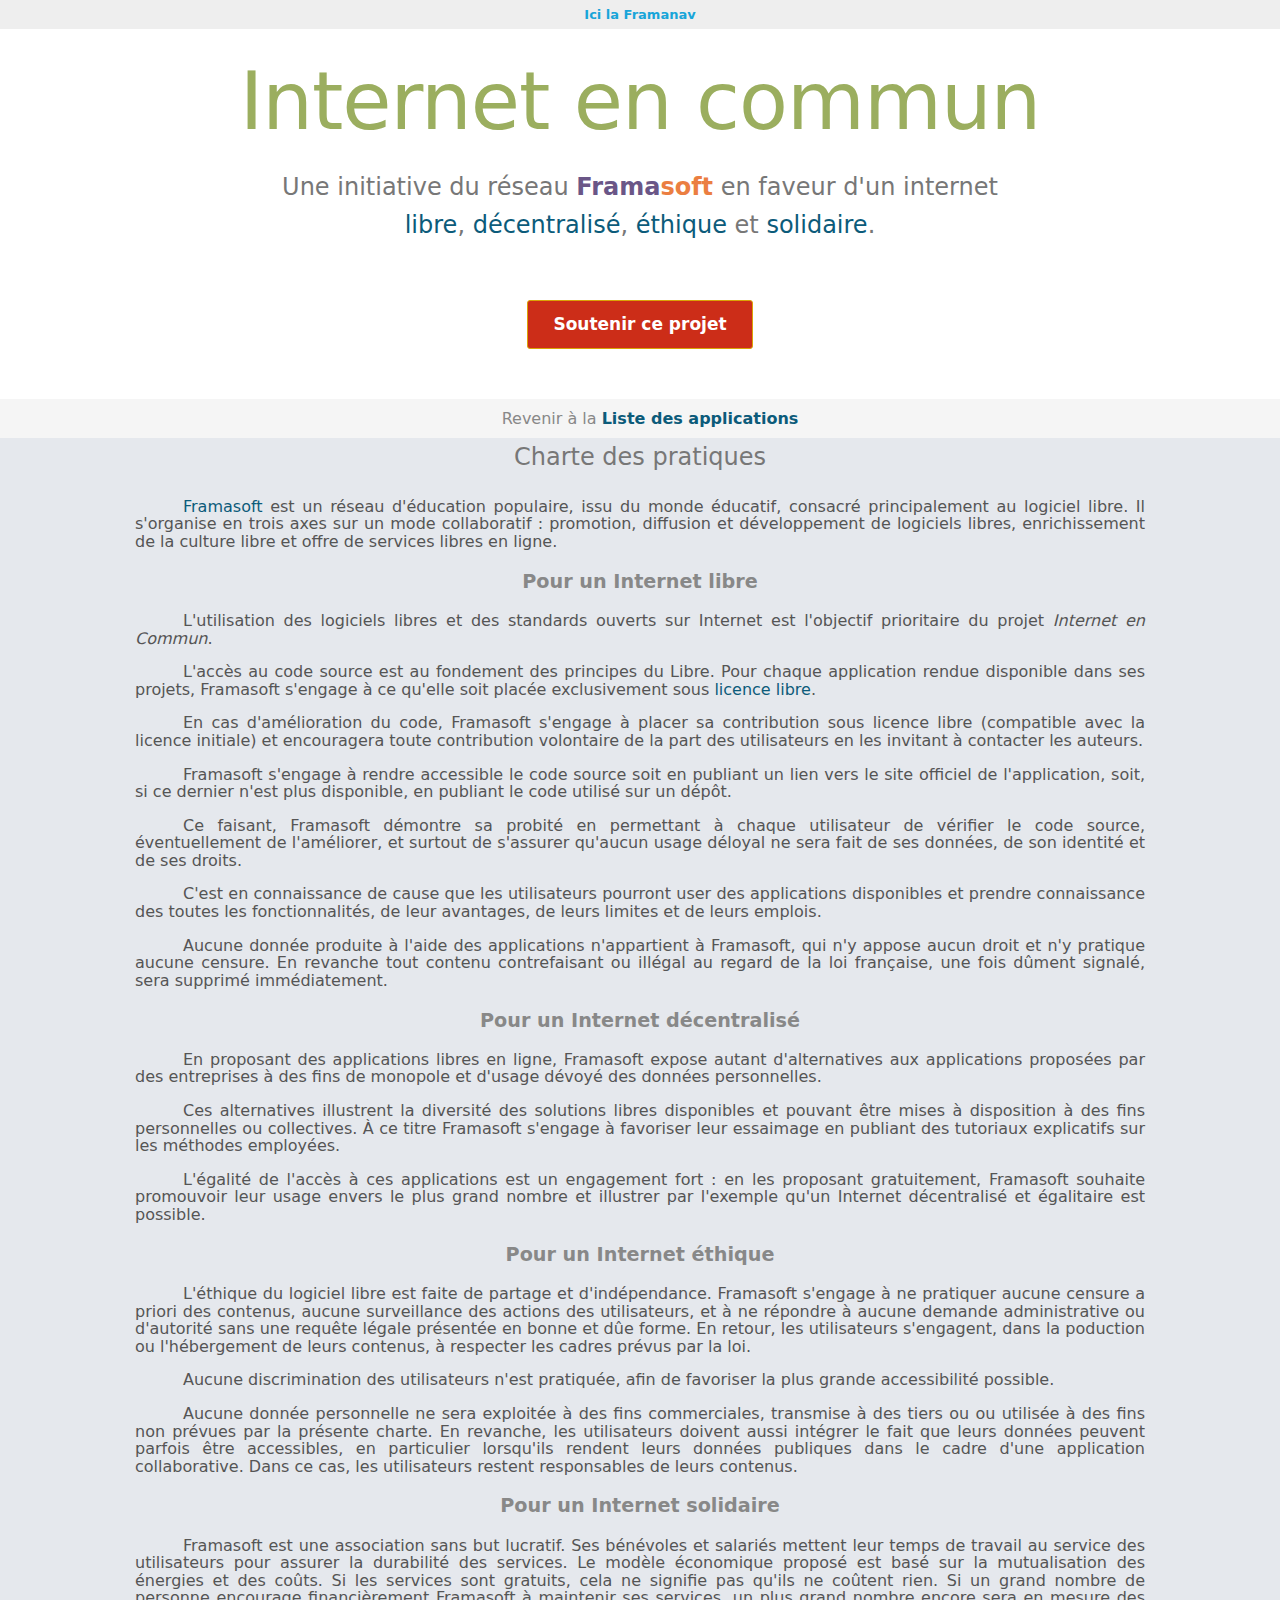
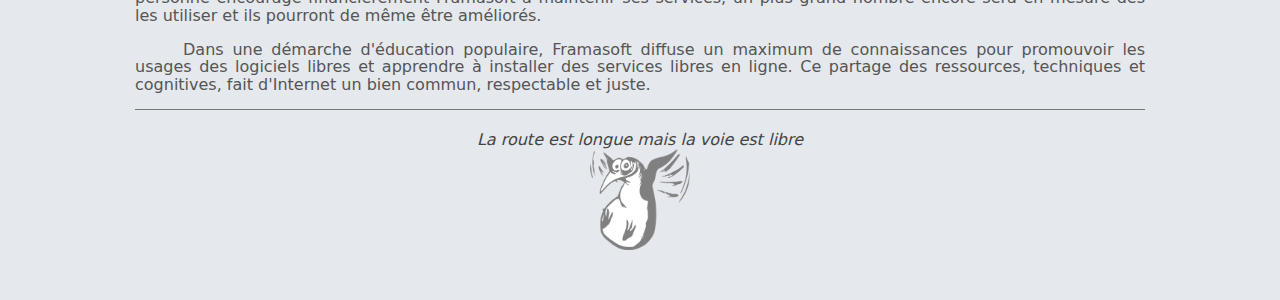
==== charte.html @ 18146e37 "etat initial" ====
<html><head>
	<meta charset="utf-8">
	<title>Internet en commun</title>
	<meta name="title" content="Internet en commun">
	<meta name="description" content="description description description">
	<meta name="author" content="Framasoft">

	<link href="css/style.css" rel="stylesheet" type="text/css">
<script type="text/javascript" src="https://code.jquery.com/jquery-1.9.1.js"></script>
  <script type="text/javascript" src="js/lajava.js"></script>
  <style>

	</style>
	<script>
	  $(document).ready( function() {
	    $(document).ready( function() {
  	    $(".tips").tip_cards();
  	  });
	  });
		
	</script>

</head>
<body>

  <div class="wrapper">
	  <div class="main">
	    <div class="header">
        <h1>Internet en commun</h1>
        <h2>Une initiative du réseau 
			<span class="violet">Frama</span><span class="orange">soft</span>
			en faveur d'un internet <br />
			<a href="#" class="tooltip">libre<span><strong>Pour un Internet libre</strong><br> Les usages d'Internet se déclinent de nombreuses manières. L'histoire d'Internet elle-même est une histoire de logiciels libres, tant du point de vue des standards que des protocoles employés. Pour qu'Internet reste fidèle à ces principes, nous devons y trouver des applications libres, c'est à dire dont le code source est ouvert, accessible et sous licences libres.</span></a>,
			
			<a href="#" class="tooltip">décentralisé<span><strong>Internet décentralisé</strong><br> L'intelligence d'Internet doit se situer à la périphérie du réseau dans une dynamique de partage de pair à pair. Pour assurer l'égalité de tous, les monopoles doivent non seulement être évités, mais empêchés de s'accaparer les données personnelles ou publiques. En expliquant, par des tutoriels, comment multiplier les solutions libres permettant un Internet plus équitable, nous facilitons l'essaimage du code et diversifions les usages.</span></a>,
			
			<a href="#" class="tooltip">éthique<span><strong>Internet éthique</strong><br>Nous plébiscitons un Internet fait de partage et d'indépendance. L'exploitation, la surveillance, la censure et l'appropriation des données sont des valeurs que nous refusons au profit de la transparence (la probité), de l'exposition claire des conditions d'utilisation des services, et du refus des discriminations.</span></a> et
			<a href="#" class="tooltip">solidaire<span><strong>Internet solidaire</strong><br>À travers les services que nous déployons, nous promouvons un modèle économique fondé sur la mutualisation des coûts, le partage des ressources, et l'accessibilité au plus grand nombre. Pour cette raisons les abus seront évités car nous avons tous conscience de la communauté des biens. Ce modèle possède aussi un caractère éducatif car nous pensons qu'en documentant le déployement des services, un grand nombre d'utilisateurs seront en mesure de partager à leur tour ces ressources.</span></a>.
        </h2>

             <div class="btns">
				<a class="btn" href="http://soutenir.framasoft.org">Soutenir ce projet</a>
			 </div>

        
          
  	    <p class="credit">Revenir à la <a href="plm.html" class="tooltip">Liste des applications<span>Liste des applications déployées ou en phase de déploiement.  	    </span></a></p>
  	  </div>
  	  
      <div class="page-container-charte">
        <h2>Charte des pratiques</h2>

        <p><a href="http://framasoft.org">Framasoft</a> est un réseau d'éducation populaire, issu du monde éducatif, consacré principalement au logiciel libre. Il s'organise en trois axes sur un mode collaboratif : promotion, diffusion et développement de logiciels libres, enrichissement de la culture libre et offre de services libres en ligne.</p>

<h3>Pour un Internet libre</h3>
<p>L'utilisation des logiciels libres et des standards ouverts sur Internet est l'objectif prioritaire du projet <em>Internet en Commun</em>.</p>
<p>L'accès au code source est au fondement des principes du Libre. Pour chaque application rendue disponible dans ses projets, Framasoft s'engage à ce qu'elle soit placée exclusivement sous <a href="https://www.gnu.org/philosophy/free-sw.fr.html">licence libre</a>.</p>
<p>En cas d'amélioration du code, Framasoft s'engage à placer sa contribution sous licence libre (compatible avec la licence initiale) et encouragera toute contribution volontaire de la part des utilisateurs en les invitant à contacter les auteurs.</p>
<p>Framasoft s'engage à rendre accessible le code source soit en publiant un lien vers le site officiel de l'application, soit, si ce dernier n'est plus disponible, en publiant le code utilisé sur un dépôt.</p>
<p>Ce faisant, Framasoft démontre sa probité en permettant à chaque utilisateur de vérifier le code source, éventuellement de l'améliorer, et surtout de s'assurer qu'aucun usage déloyal ne sera fait de ses données, de son identité et de ses droits.</p>
<p>C'est en connaissance de cause que les utilisateurs pourront user des applications disponibles et prendre connaissance des toutes les fonctionnalités, de leur avantages, de leurs limites et de leurs emplois.</p>
<p>Aucune donnée produite à l'aide des applications n'appartient à Framasoft, qui n'y appose aucun droit et n'y pratique aucune censure. En revanche tout contenu contrefaisant ou illégal au regard de la loi française, une fois dûment signalé, sera supprimé immédiatement.</p>

<h3>Pour un Internet décentralisé</h3>
<p>En proposant des applications libres en ligne, Framasoft expose autant d'alternatives aux applications proposées par des entreprises à des fins de monopole et d'usage  dévoyé des données personnelles.</p>
<p>Ces alternatives illustrent la diversité des solutions libres disponibles et pouvant être mises à disposition à des fins personnelles ou collectives. À ce titre Framasoft s'engage à favoriser leur essaimage en publiant des tutoriaux explicatifs sur les méthodes employées.</p>
<p>L'égalité de l'accès à ces applications est un engagement fort : en les proposant gratuitement, Framasoft souhaite promouvoir leur usage envers le plus grand nombre et illustrer par l'exemple qu'un Internet décentralisé et égalitaire est possible.</p>

<h3>Pour un Internet éthique</h3>

<p>L'éthique du logiciel libre est faite de partage et d'indépendance. Framasoft s'engage à ne pratiquer aucune censure a priori des contenus, aucune surveillance des actions des utilisateurs, et à ne répondre à aucune demande administrative ou d'autorité sans une requête légale présentée en bonne et dûe forme. En retour, les utilisateurs s'engagent, dans la poduction ou l'hébergement de leurs contenus, à respecter les cadres prévus par la loi.</p>
<p>Aucune discrimination des utilisateurs n'est pratiquée, afin de favoriser la plus grande accessibilité possible.</p>
<p>Aucune donnée personnelle ne sera exploitée à des fins commerciales, transmise à des tiers  ou ou utilisée à des fins non prévues par la présente charte. En revanche, les utilisateurs doivent aussi intégrer le fait que leurs données peuvent parfois être accessibles, en particulier lorsqu'ils rendent leurs données publiques dans le cadre d'une application collaborative. Dans ce cas, les utilisateurs restent responsables de leurs contenus.</p>

<h3>Pour un Internet solidaire</h3>

<p>Framasoft est une association sans but lucratif. Ses bénévoles et salariés mettent leur temps de travail au service des utilisateurs pour assurer la durabilité des services. Le modèle économique proposé est basé sur la mutualisation des énergies et des coûts. Si les services sont gratuits, cela ne signifie pas qu'ils ne coûtent rien. Si un grand nombre de personne encourage financièrement Framasoft à maintenir ses services, un plus grand nombre encore sera en mesure des les utiliser et ils pourront de même être améliorés.</p>
<p>Dans une démarche d'éducation populaire, Framasoft diffuse un maximum de connaissances pour promouvoir les usages des logiciels libres et apprendre à installer des services libres en ligne. Ce partage des ressources, techniques et cognitives, fait d'Internet un bien commun, respectable et juste.</p>


<div class="footer">
<em>La route est longue mais la voie est libre</em><br />
<img src="img/pinguLL2mars.png" style="width:100px">
</div>
        
        
      </div>
    </div>
    <a class="back" href="#">Ici la Framanav</a>
    </div>


</body></html>
---- css/style.css ----
html {
      height: 100%;
    }
    body {
      background-color: #E5E8ED;
      padding: 0;
      text-align: center;
      font-family: Sans;
      position: relative;
      margin: 0;
      height: 100%;
      -webkit-font-smoothing: antialiased;
      text-rendering: optimizelegibility; 
   }

/* Couleurs Framasoft */
.violet {
  	font-weight: bold;
  	color: #6A5687;
  	}
       
  .orange {
  	font-weight: bold;
  	color: #EB7E41;
  	}
  
  .vert {
  	font-weight: bold;
  	color: #9BAE5F;
  	}

.bleu {
  	font-weight: bold;
  	color: #0C5B7A;
  	} 

.rouge {
  	font-weight: bold;
  	color: #CC2D18;
  	}

.jaune{
  	font-weight: bold;
  	color: #DBA306;
  	}


/* Fin Couleurs Framasoft */
    
    a {
      color: #0C5B7A;
      text-decoration: none;
    }

a:hover {
  color: #18a5d9;
}

p {
  color: #777;
  font-size: 1em;
}

.precisions {
  text-align: right;
  font-size: 60%;
  border-top: 1px solid #555;
  padding-top: 4px;
  
}
    
    .header {
      padding: 30px 0 0;
      float: left;
      width: 100%;
      background-color: #fff;
    }
    
    .wrapper {
    	height: auto !important;
    	height: 100%;
    	margin: 0 auto; 
    	overflow: hidden;
    }
    
    a {
      text-decoration: none;
    }
    
    
    
h1 {
      padding:20px 50px 10px;

      width: 100%;
      font-size: 500%;
    font-weight: 200;
      box-sizing: border-box;
      -webkit-box-sizing: border-box;
      -moz-box-sizing: border-box;  
      margin: 0;
      padding-top: 25px;
      font-family: Sans;
      letter-spacing: -1px;
      color: #9BAE5F;
    }

    h2 {
      padding: 00px 20px 5px 20px;
      box-sizing: border-box;
      -webkit-box-sizing: border-box;
      -moz-box-sizing: border-box;
      color: #777;
      font-size: 150%%;
      line-height: 160%;
      font-weight:500;
      margin-top: 10px;
      margin-bottom: 0;
    }

    
    
    .pointer {
      color: #00B0FF;
      font-family: Sans;
      font-size: 24px;
      margin-top: 15px;
      position: absolute;
      top: 130px;
      right: -40px;
    }
    .pointer2 {
      color: #00B0FF;
      font-family: Sans;
      font-size: 24px;
      margin-top: 15px;
      position: absolute;
      top: 130px;
      left: -40px;
    }
    pre {
      margin: 80px auto;
    }
    pre code {
      padding: 35px;
      border-radius: 5px;
      font-size: 15px;
      background: rgba(0,0,0,0.1);
      border: rgba(0,0,0,0.05) 5px solid;
      max-width: 500px;
    }


    .main {
      float: left;
      width: 100%;
      margin: 0 auto;
    }
    
    
    
   
    .main h1.demo1 {
      background: #1ABC9C;
    }
    
    .reload.bell {
      font-size: 12px;
      padding: 20px;
      width: 45px;
      text-align: center;
      height: 47px;
      border-radius: 50px;
      -webkit-border-radius: 50px;
      -moz-border-radius: 50px;
    }
    
    .reload.bell #notification {
      font-size: 25px;
      line-height: 140%;
    }
    
    .reload, .btn{
      display: inline-block;
      border-radius: 3px;
      -moz-border-radius: 3px;
      -webkit-border-radius: 3px;
      display: inline-block;
      line-height: 100%;
      padding: 0.7em;
      text-decoration: none;
      width: 100px;
      line-height: 140%;
      font-size: 17px;
      font-family: Sans;
      font-weight: bold;
      -webkit-box-shadow: none;
      box-shadow: none;
      background-color: #4D90FE;
      background-image: -webkit-linear-gradient(top,#4D90FE,#4787ED);
      background-image: linear-gradient(top,#4d90fe,#4787ed);
      border: 1px solid #3079ED;
      color: #FFF;
    }
    .reload:hover{
      background: #DBA306;
    }
    .btn {
      width: 200px;
      -webkit-box-shadow: none;
      box-shadow: none;
      background-color: #CC2D18;
      background-image: -webkit-linear-gradient(top,#CC2D18,#CC2D18);
      background-image: linear-gradient(top,#CC2D18,#CC2D18);
      border: 1px solid #DBA306;
      color: #FFF;
    }
    .clear {
      width: auto;
    }
    .btn:hover, .btn:hover {
     width: 200px;
      -webkit-box-shadow: none;
      box-shadow: none;
      background-color: #9BAE5F;
      background-image: -webkit-linear-gradient(top,#9BAE5F,#9BAE5F);
      background-image: linear-gradient(top,#9BAE5F,#9BAE5F);
      border: 1px solid #9BAE5F;
      color: #FFF;
    }
    .btns {
      width: 410px;
      margin: 50px auto;
    }
    .credit {
      text-align: center;
      color: #888;
      padding: 10px 10px;
      margin: 0 0 0 0;
      background: #f5f5f5;
      float: left;
      width: 100%;
    }
    .credit a {
      text-decoration: none;
      font-weight: bold;
      color: #0C5B7A;
    }
    
    .back {
      position: absolute;
      top: 0;
      left: 0;
      text-align: center;
      display: block;
      padding: 7px;
      width: 100%;
      box-sizing: border-box;
      -moz-box-sizing: border-box;
      -webkit-box-sizing: border-box;
      background:#f5f5f5;
      font-weight: bold;
      font-size: 13px;
      color: #888;
      -webkit-transition: all 200ms ease-out;
      -moz-transition: all 200ms ease-out;
      -o-transition: all 200ms ease-out;
      transition: all 200ms ease-out;
    }
    .back:hover {
      background: #eee;
    }
  
    
    .page-container {
      max-width: 1010px;
      margin: auto;
      position: relative;
    }
    
    .page-container p{
      font-size: 21px;
      font-weight: 100;
      line-height: 180%;
    }
    
    .page-container h3 {
      font-family: Sans;
      font-size: 23px;
    }

    .tip {
      display: none;
    }

    .tc_modal {
      width: 890px;
    }
    
    .tc_body .tc_card .tc_inner_card {
      font-size: 1.25em;
      color: #888;
      line-height: 25px;
      font-weight: 300;
      text-align: left;
      padding: 20px;
    }
 

    



    .tc_card:nth-child(1n+1) .tc_inner_card  {
      border-bottom: 3px solid #0C5B7A;
    }
    
    .tc_card:nth-child(2n+2) .tc_inner_card  {
      border-bottom: 3px solid #DBA306;
    }
    
    .tc_card:nth-child(3n+3) .tc_inner_card  {
      border-bottom: 3px solid #CC2D18;
    }
    
    .tc_card:nth-child(4n+4) .tc_inner_card {
      border-bottom: 3px solid #EB7E41;
    }
    
    


#petitdescriptif {
font-size: 1em;
text-align:left;
}


    .tc_inner_modal .tc_front {
      min-height: 300px;
    }
    
    .tc_inner_modal .tc_front h1 {
      margin-top: 20px;
      font-size: 32px;
	font-weight: 500;
      text-align: left;
      margin-bottom: 15px;
    }
    
    .tc_inner_modal  p {
      text-align: left;
      min-height: 70px;
      font-size: 160%;
      line-height: 180%;
    }
    .tc_next, .tc_prev {
      line-height: 90%;
    }
    .tc_inner_modal {
      margin: 40px;
    }
    
.tc_front_title {
text-align: center;
margin: auto;
color: #6A5687;
font-weight: 600;
  font-size: 90%;
}

.tc_front_old {
	color: #333;
	font-size: 80%;
	font-weight: 500;
}
.tc_front_old:before {
    content: "ø ";
    color: #0C5B7A;
}

.tc_front_new {
	color: #777;
	font-size:60%;
    font-weight: 600;
}

.tc_front_new:before {
    content: "# ";
    color: #CC2D18;
}

.tc_front_new span {
font-size: 150%;
}

.tc_front-descript p {
  font-size: 1em;
  color: #333;
}

.tc_front-descript a {
  text-decoration: none;
  color: blue;
  
}



.tc_back {
	font-size: 85% ;
	text-align: center;
}


.tc_back_title {
font-size: 115% ;
}	

.tc_back_content {
	font-size: 80% ;
        padding-left: 2%;
        padding-right: 2%;
	font-weight: 600;
	
}

.tobuild {
	background: linear-gradient(45deg, #fff, #bbb);
	background-image: linear-gradient(45deg, #fff, #bbb);

}


.logo_gdocs {
  display:block;

	background-image:url(../img/sprites-prod.png);
	background-position:0px -562px;
	width:30px;
	height:30px;
	float: right;
	clear: bith;
}



.mybutton  {
    padding: 4px 8px;
    font-size: 12px;
    font-weight: 500;
    color: #00F;
    border: 1px #ddd;
}



.bluebtn {
	color: #0C5B7A;
	font-weight: 700;
}



.orangebtn {  
	color: #EB7E41;
	font-weight: 700;
}


.indicator-centre {
    width: 200px;
    height: 4px;
    background: #dfdfd9;
margin-left: auto;
  margin-right: auto;
   margin-bottom: 25px;
  font-size: 80%;
  color: #CC2D18;
      line-height: 2em;
border: 1px solid #000;
}



.indicator-centre div {
    height:4px;
background-image: linear-gradient(90deg, transparent 20%, rgba(11,181,28,.7) 50%);
background-size: 5px 5px;

}

.indicator {
    width:100px;
    height:4px;
    background:#dfdfd9;
	margin-top:10px;
    margin-left: auto;
margin-right: auto;
border: 1px solid #000;
}

.indicator div {
    height:4px;
background-image: linear-gradient(90deg, transparent 20%, rgba(11,181,28,.7) 50%);
background-size: 5px 5px;

}









 a.tooltip {outline:none; }
a.tooltip strong {line-height:30px;}
a.tooltip:hover {text-decoration:none;} 
a.tooltip span {
    z-index:10;display:none; padding:14px 20px;
    margin-top:-30px; margin-left:28px;
    width:240px; line-height:16px;
}
a.tooltip:hover span{
    display:inline; position:absolute; color:#111;
    border:1px solid #DCA; background:#fffAF0;}
.callout {z-index:20;position:absolute;top:30px;border:0;left:-12px;}
    
/*CSS3 extras*/
a.tooltip span
{
    border-radius:4px;
    -moz-border-radius: 4px;
    -webkit-border-radius: 4px;
        
    -moz-box-shadow: 5px 5px 8px #CCC;
    -webkit-box-shadow: 5px 5px 8px #CCC;
    box-shadow: 5px 5px 8px #CCC;
}
 
h2 > .tooltip > span,  .tooltip > span {
	padding: 0px;
	box-sizing: normal;
	-webkit-box-sizing: normal;
	-moz-box-sizing: normal;
	/* letter-spacing: 0px; */
	color: #888;
	font-size: 12px;
	line-height: 100%;
	font-weight: normal;
	margin-top: 0px;
	margin-bottom: 0;
	    z-index:10;display:none; padding:14px 20px;
    margin-top:-30px; margin-left:28px;
    width:240px; line-height:16px;
    
	
	
    border-radius:4px;
    -moz-border-radius: 4px;
    -webkit-border-radius: 4px;
        
    -moz-box-shadow: 5px 5px 8px #CCC;
    -webkit-box-shadow: 5px 5px 8px #CCC;
    box-shadow: 5px 5px 8px #CCC;
}




.tc_body {
  width: 100%;
  float: left;
  padding: 0;
}

.tc_card {
  float: left;
  list-style: none;
  -webkit-animation-duration: 1s;
  animation-duration: 1s;
  -webkit-animation-fill-mode: both;
  animation-fill-mode: both;
}

.tc_inner_card .tc_shadow {
  background-image: -moz-linear-gradient(right, rgba(0,0,0,0.16) 0%, rgba(0,0,0,0.01) 100%);
  background-image: -o-linear-gradient(right, rgba(0,0,0,0.16) 0%, rgba(0,0,0,0.01) 100%);
  background-image: -webkit-linear-gradient(right, rgba(0, 0, 0, 0.16) 0%, rgba(0, 0, 0, 0.01) 100%);
  background-image: linear,right,rgba(0,0,0,0.16) 0%,rgba(0,0,0,0.01) 100%;
  content: '';
  display: block;
  position: absolute;
  top: 0;
  left: 0;
  right: 0;
  bottom: 0;
  opacity: 0;
  -webkit-transition: opacity 0.25s ease;
  -moz-transition: opacity 0.25s ease;
  transition: opacity 0.25s ease;
}

.tc_inner_card:hover .tc_shadow {
  opacity: 1;
}


.tc_modal {
  max-width: 890px;
  position: fixed;
  background: white;
  box-shadow: 0px 0px 5px rgba(0, 0, 0, 0.25);
  -webkit-transition: all 500ms cubic-bezier(0.1, 0.1, 0.41, 0.99);
  -moz-transition: all 500ms cubic-bezier(0.1, 0.1, 0.41, 0.99);
  -o-transition: all 500ms cubic-bezier(0.1, 0.1, 0.41, 0.99);
  transition: all 500ms cubic-bezier(0.1, 0.1, 0.41, 0.99);
}

.tc_inner_modal {
  margin: 20px;
  box-sizing: border-box;
  -webkit-box-sizing: border-box;
  -moz-box-sizing: border-box;
  position: relative;
  transform-style: preserve-3d;
  -webkit-transform-style: preserve-3d;
  -moz-transform-style: preserve-3d;
  -o-transform-style: preserve-3d;
  -webkit-transition: all 500ms cubic-bezier(0.1, 0.1, 0.41, 0.99);
  -moz-transition: all 500ms cubic-bezier(0.1, 0.1, 0.41, 0.99);
  -o-transition: all 500ms cubic-bezier(0.1, 0.1, 0.41, 0.99);
  transition: all 500ms cubic-bezier(0.1, 0.1, 0.41, 0.99);
}

.tc_overlay {
  position: fixed;
  top: 0;
  left: 0;
  height: 100%;
  width: 100%;
  background: rgba(0,0,0,0.5);
  z-index: 99;
}

.tc_modal_open {
  overflow: hidden;
}

.tc_main_modal {
  z-index: 105;
  top: -100%;
  display: block;
  visibility: hidden;
}

.tc_modal.tc_straighten {
  -webkit-transform: rotate(0);
  -moz-transform:  rotate(0);
  -o-transform:  rotate(0);
  transform:  rotate(0);
}


.tc_to_top {
  -webkit-transform: rotate(-45deg);
  -moz-transform:  rotate(-45deg);
  -o-transform:  rotate(-45deg);
  transform:  rotate(-45deg);
  top: -200%;
  z-index: 101;
  -webkit-transform-origin: 50% 100%;
  -moz-transform-origin: 50% 100%;
  -o-transform-origin: 50% 100%;
  transform-origin: 50% 100%;
}

.tc_to_bottom {
  -webkit-transform: rotate(45deg);
  -moz-transform:  rotate(45deg);
  -o-transform:  rotate(45deg);
  transform:  rotate(45deg);
  -webkit-transform-origin: 50% 100%;
    -moz-transform-origin: 50% 100%;
    -o-transform-origin: 50% 100%;
    transform-origin: 50% 100%;
  top: 200%;
  z-index: 102;
}

.tc_to_bottom.force {
  top: 200% !important;
}

.tc_to_left {
  -webkit-transform: rotate(-45deg);
  -moz-transform:  rotate(-45deg);
  -o-transform:  rotate(-45deg);
  transform:  rotate(-45deg);
  -webkit-transform-origin: 50% 100%;
    -moz-transform-origin: 50% 100%;
    -o-transform-origin: 50% 100%;
    transform-origin: 50% 100%;
  left: -200%;
  z-index: 103;
}

.tc_to_right {
  -webkit-transform: rotate(45deg);
  -moz-transform:  rotate(45deg);
  -o-transform:  rotate(45deg);
  transform:  rotate(45deg);
  -webkit-transform-origin: 50% 100%;
    -moz-transform-origin: 50% 100%;
    -o-transform-origin: 50% 100%;
    transform-origin: 50% 100%;
  left: 200%;
  right: auto;
  z-index: 104;
}

body .tc_flipped {
  -webkit-transform: rotateY(180deg);
  -moz-transform: rotateY(180deg);
  -o-transform: rotateY(180deg);
  transform: rotateY(180deg);
}

.tc_front, .tc_back {
  -webkit-backface-visibility: hidden;
  -moz-backface-visibility: hidden;
  -o-backface-visibility: hidden;
  backface-visibility: hidden;
  display: block;
}

body .tc_front {
	z-index: 2;
	-webkit-transform: rotateY(0deg);
	-webkit-transform: translate3d(0, 0, 0);
  -webkit-transform: rotateY(0deg);
  -moz-transform: rotateY(0deg);
  -o-transform: rotateY(0deg);
  transform: rotateY(0deg);
	font-size: 75%;
}

body .tc_back {
  z-index: 0;
  -webkit-transform: rotateY(180deg);
  -moz-transform: rotateY(180deg);
  -o-transform: rotateY(180deg);
  transform: rotateY(180deg);
  background: #FFF;
  position: absolute;
  width: 100%;
  height: 100%;
  top: 0;
  left: 0;
}
/*Chrome Flicker Hack*/
@media screen and (-webkit-min-device-pixel-ratio:0) {
  body .tc_inner_card {
    transform-style: preserve-3d ;
    -webkit-transform-style: preserve-3d;
    -moz-transform-style: preserve-3d;
    -o-transform-style: preserve-3d;
  }
  body .tc_flipped {
    transform-style: preserve-3d;
    -webkit-transform-style: preserve-3d;
    -moz-transform-style: preserve-3d;
    -o-transform-style: preserve-3d;
  }
}

.tc_inner_card {
  transform-style: preserve-3d;
  -webkit-transform-style: preserve-3d;
  -moz-transform-style: preserve-3d;
  -o-transform-style: preserve-3d;
  
  -webkit-transform: perspective(2200px) translate(0, 0);
  -moz-transform: perspective(2200px) translate(0, 0);
  -ms-transform: perspective(2200px) translate(0, 0);
  -o-transform: perspective(2200px) translate(0, 0);
  background: white;
  box-shadow: 0px 0px 5px rgba(0, 0, 0, 0.25);
  box-sizing: border-box;
  -webkit-box-sizing: border-box;
  -moz-box-sizing: border-box;
  -webkit-transition: all 500ms cubic-bezier(0.1, 0.1, 0.41, 0.99);
  -moz-transition: all 500ms cubic-bezier(0.1, 0.1, 0.41, 0.99);
  -o-transition: all 500ms cubic-bezier(0.1, 0.1, 0.41, 0.99);
  transition: all 500ms cubic-bezier(0.1, 0.1, 0.41, 0.99);
}

.tc_click_target {
  /* padding: 10px; */
  
}

.tc_close {
  z-index: 110;
  position: absolute;
  right: 10px;
  top: 10px;
  font-size: 24px;
  font-weight: 500;
  line-height: 100%;
}

.tc_flip_toggle {
  z-index: 110;
  position: absolute;
  right: 30px;
  top: 10px;
  font-size: 24px;
  font-weight: 500;
  line-height: 100%;
}

.tc_inner_card > * {
  position: relative;
}

.tc_entrance.tc_next {
  right: -100px;
  opacity: 0;
}

.tc_entrance.tc_prev {
  left: -100px;
  opacity: 0;
}

.tc_next, .tc_prev {
  position: fixed;
  background: white;
  box-shadow: 0px 0px 5px rgba(0, 0, 0, 0.25);
  color: #333;
  font-size: 44px;
  line-height: 100%;
  border-radius: 50px;
  display: block;
  width: 48px;
  padding: 10px;
  height: 48px;
  top: 50%;
  margin-top: -24px;
  opacity: 1;
  z-index: 105;
  -webkit-transition: all 500ms cubic-bezier(0.1, 0.1, 0.41, 0.99);
  -moz-transition: all 500ms cubic-bezier(0.1, 0.1, 0.41, 0.99);
  -o-transition: all 500ms cubic-bezier(0.1, 0.1, 0.41, 0.99);
  transition: all 500ms cubic-bezier(0.1, 0.1, 0.41, 0.99);
}

.tc_next {
  right: -24px;
  text-indent: -16px;
}

.tc_prev {
  left: -24px;
  text-indent: 16px;
}

.tc_card.animate {
  -webkit-transition: all 500ms cubic-bezier(0.1, 0.1, 0.41, 0.99);
  -moz-transition: all 500ms cubic-bezier(0.1, 0.1, 0.41, 0.99);
  -o-transition: all 500ms cubic-bezier(0.1, 0.1, 0.41, 0.99);
  transition: all 500ms cubic-bezier(0.1, 0.1, 0.41, 0.99);
}

/*
.tc_inner_card:hover {
  -webkit-transform: perspective(2200px) rotateY(25deg);
  -moz-transform: perspective(2200px) rotateY(25deg);
  -ms-transform: perspective(2200px) rotateY(25deg);
  -o-transform: perspective(2200px) rotateY(25deg);
  transform: perspective(2200px) rotateY(25deg);
}
*/

.tc_inner_card:hover {
  -webkit-transform: rotateY(180deg);
  -moz-transform: rotateY(180deg);
  -o-transform: rotateY(180deg);
  transform: rotateY(180deg);
}

.tc_inner_card.tilt_left:hover {
  -webkit-transform: perspective(2200px) rotateY(-25deg);
  -moz-transform: perspective(2200px) rotateY(-25deg);
  -ms-transform: perspective(2200px) rotateY(-25deg);
  -o-transform: perspective(2200px) rotateY(-25deg);
  transform: perspective(2200px) rotateY(-25deg);
}

.tc_inner_card.tilt_up:hover {
  -webkit-transform: perspective(2200px) rotateX(25deg);
  -moz-transform: perspective(2200px) rotateX(25deg);
  -ms-transform: perspective(2200px) rotateX(25deg);
  -o-transform: perspective(2200px) rotateX(25deg);
  transform: perspective(2200px) rotateX(25deg);
}

.tc_inner_card.tilt_down:hover {
  -webkit-transform: perspective(2200px) rotateX(-25deg);
  -moz-transform: perspective(2200px) rotateX(-25deg);
  -ms-transform: perspective(2200px) rotateX(-25deg);
  -o-transform: perspective(2200px) rotateX(-25deg);
  transform: perspective(2200px) rotateX(-25deg);
}


.tc_entrance_bottom {
  -webkit-animation-name: tc_entrance_bottom;
  animation-name: tc_entrance_bottom;
}

@-webkit-keyframes tc_entrance_bottom {
  0% {
    opacity: 0;
    -webkit-transform: translateY(20px);
    transform: translateY(20px);
  }

  100% {
    opacity: 1;
    -webkit-transform: translateY(0);
    transform: translateY(0);
  }
}

@keyframes tc_entrance_bottom {      if ($(this).find(".tc_front").length > 0) {
        $(this).find(".tc_inner_card").addClass("tc_flipped");
      }
  0% {
    opacity: 0;
    -webkit-transform: translateY(20px);
    -ms-transform: translateY(20px);
    transform: translateY(20px);
  }

  100% {
    opacity: 1;
    -webkit-transform: translateY(0);
    -ms-transform: translateY(0);
    transform: translateY(0);
  }
}

.tc_entrance_top {
  -webkit-animation-name: tc_entrance_top;
  animation-name: tc_entrance_top;
}


@-webkit-keyframes tc_entrance_top {
  0% {
    opacity: 0;
    -webkit-transform: translateY(-20px);
    transform: translateY(-20px);
  }

  100% {
    opacity: 1;
    -webkit-transform: translateY(0);
    transform: translateY(0);
  }
}

@keyframes tc_entrance_top {
  0% {
    opacity: 0;
    -webkit-transform: translateY(-20px);
    -ms-transform: translateY(-20px);
    transform: translateY(-20px);
  }

  100% {
    opacity: 1;
    -webkit-transform: translateY(0);
    -ms-transform: translateY(0);
    transform: translateY(0);
  }
}


.tc_entrance_left {
  -webkit-animation-name: tc_entrance_left;
  animation-name: tc_entrance_left;
}


@-webkit-keyframes tc_entrance_left {
  0% {
    opacity: 0;
    -webkit-transform: translateX(-20px);
    transform: translateX(-20px);
  }

  100% {
    opacity: 1;
    -webkit-transform: translateX(0);
    transform: translateX(0);
  }
}

@keyframes tc_entrance_left {
  0% {
    opacity: 0;
    -webkit-transform: translateX(-20px);
    -ms-transform: translateX(-20px);
    transform: translateX(-20px);
  }

  100% {
    opacity: 1;
    -webkit-transform: translateX(0);
    -ms-transform: translateX(0);
    transform: translateX(0);
  }
}


.tc_entrance_right {
  -webkit-animation-name: tc_entrance_right;
  animation-name: tc_entrance_right;
}


@-webkit-keyframes tc_entrance_right {
  0% {
    opacity: 0;
    -webkit-transform: translateX(20px);
    transform: translateX(20px);
  }

  100% {
    opacity: 1;
    -webkit-transform: translateX(0);
    transform: translateX(0);
  }
}

@keyframes tc_entrance_right {
  0% {
    opacity: 0;
    -webkit-transform: translateX(20px);
    -ms-transform: translateX(20px);
    transform: translateX(20px);
  }

  100% {
    opacity: 1;
    -webkit-transform: translateX(0);
    -ms-transform: translateX(0);
    transform: translateX(0);
  }
}


.page-container-charte {
      max-width: 1010px;
      margin-left: auto;
	margin-right: auto;
    }
    
    .page-container-charte p{
      font-size: 100%;
      font-weight: 400;
      line-height: 110%;
      color: #555;
text-align: justify;
text-indent: 3em;
    }
    
    .page-container-charte h3 {
      font-size: 120%;
      color: #888;
    }

.footer {
border-top: solid 1px #777;
padding-top: 20px;
margin-bottom: 50px;
color: #444;
}
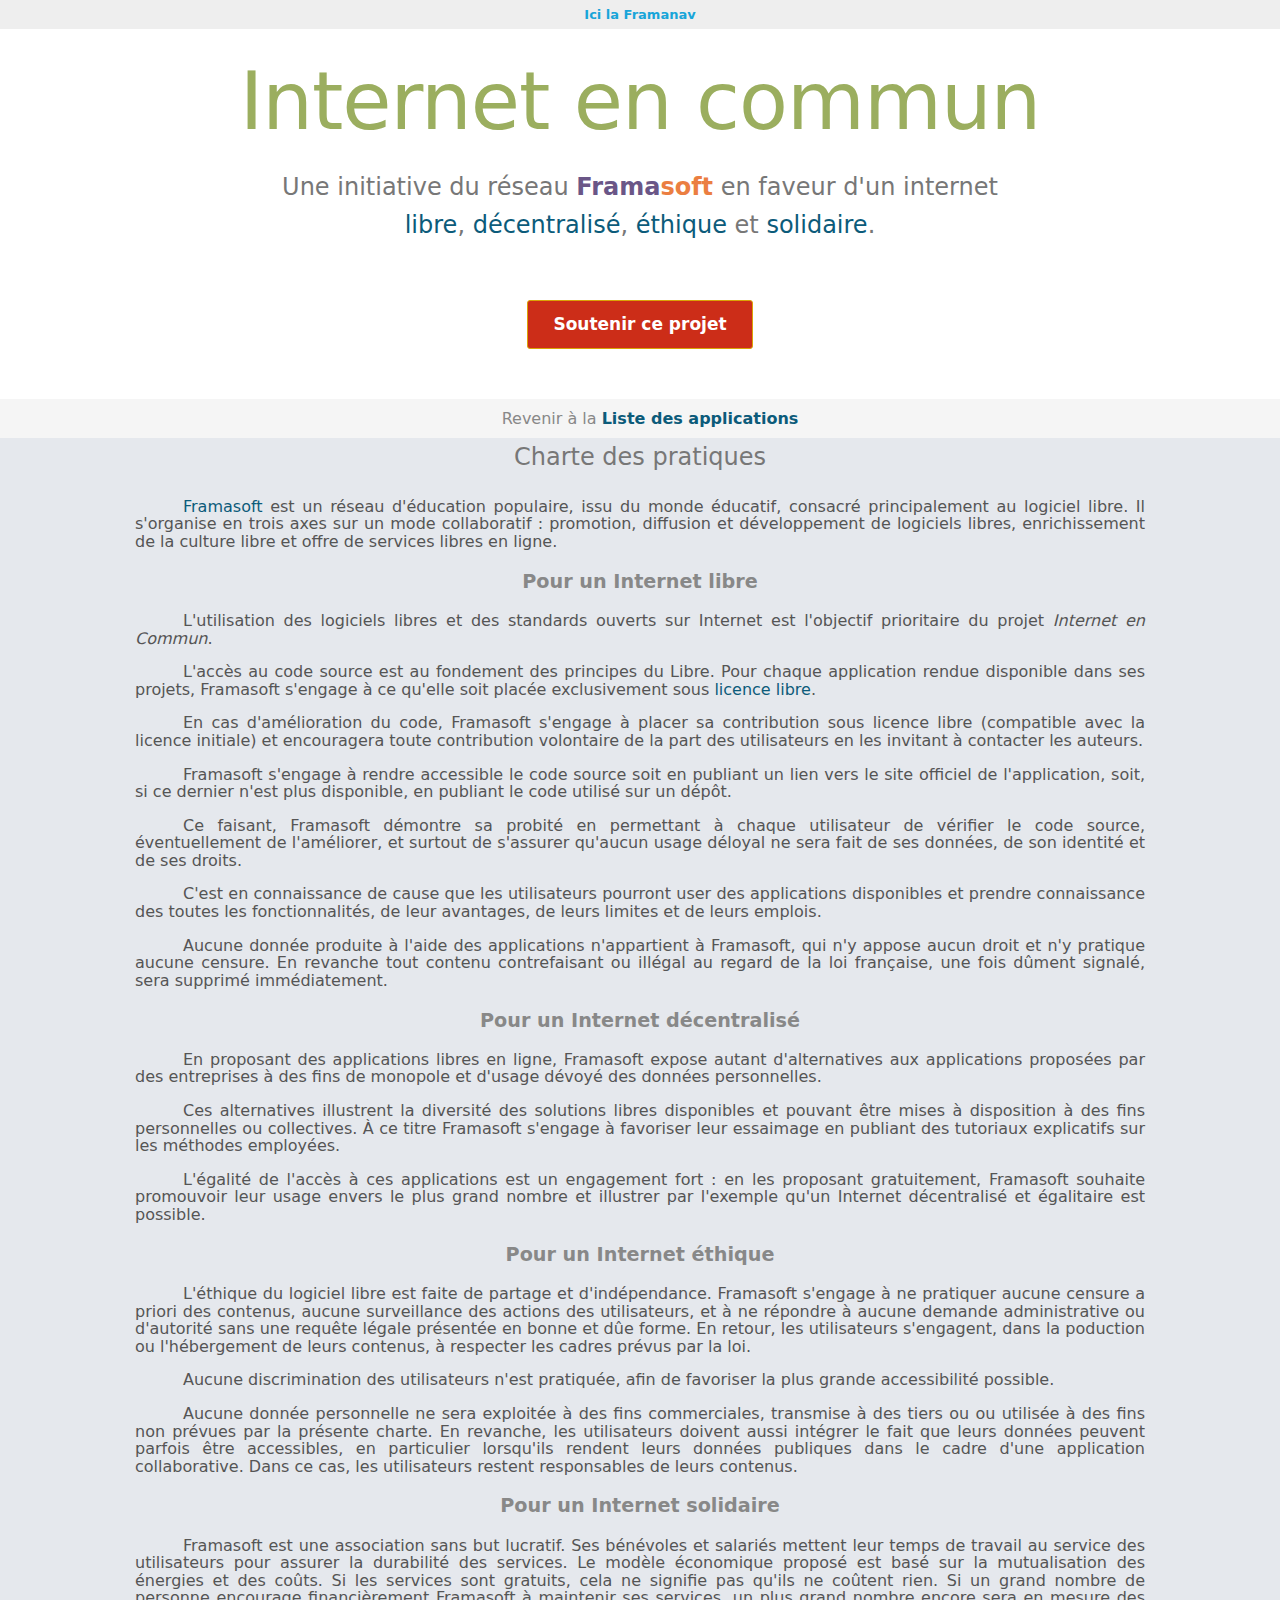
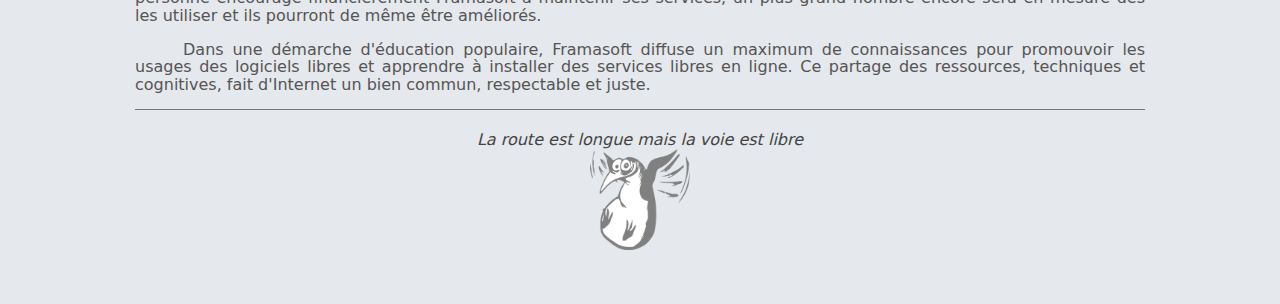
==== commit ca2b9481: "Add doctype and lang attributs" ====
--- a/charte.html
+++ b/charte.html
@@ -1,93 +1,91 @@
-<html><head>
-	<meta charset="utf-8">
-	<title>Internet en commun</title>
-	<meta name="title" content="Internet en commun">
-	<meta name="description" content="description description description">
-	<meta name="author" content="Framasoft">
-
-	<link href="css/style.css" rel="stylesheet" type="text/css">
-<script type="text/javascript" src="https://code.jquery.com/jquery-1.9.1.js"></script>
-  <script type="text/javascript" src="js/lajava.js"></script>
-  <style>
-
-	</style>
-	<script>
-	  $(document).ready( function() {
-	    $(document).ready( function() {
-  	    $(".tips").tip_cards();
-  	  });
-	  });
-		
-	</script>
-
-</head>
-<body>
-
-  <div class="wrapper">
-	  <div class="main">
-	    <div class="header">
-        <h1>Internet en commun</h1>
-        <h2>Une initiative du réseau 
-			<span class="violet">Frama</span><span class="orange">soft</span>
-			en faveur d'un internet <br />
-			<a href="#" class="tooltip">libre<span><strong>Pour un Internet libre</strong><br> Les usages d'Internet se déclinent de nombreuses manières. L'histoire d'Internet elle-même est une histoire de logiciels libres, tant du point de vue des standards que des protocoles employés. Pour qu'Internet reste fidèle à ces principes, nous devons y trouver des applications libres, c'est à dire dont le code source est ouvert, accessible et sous licences libres.</span></a>,
-			
-			<a href="#" class="tooltip">décentralisé<span><strong>Internet décentralisé</strong><br> L'intelligence d'Internet doit se situer à la périphérie du réseau dans une dynamique de partage de pair à pair. Pour assurer l'égalité de tous, les monopoles doivent non seulement être évités, mais empêchés de s'accaparer les données personnelles ou publiques. En expliquant, par des tutoriels, comment multiplier les solutions libres permettant un Internet plus équitable, nous facilitons l'essaimage du code et diversifions les usages.</span></a>,
-			
-			<a href="#" class="tooltip">éthique<span><strong>Internet éthique</strong><br>Nous plébiscitons un Internet fait de partage et d'indépendance. L'exploitation, la surveillance, la censure et l'appropriation des données sont des valeurs que nous refusons au profit de la transparence (la probité), de l'exposition claire des conditions d'utilisation des services, et du refus des discriminations.</span></a> et
-			<a href="#" class="tooltip">solidaire<span><strong>Internet solidaire</strong><br>À travers les services que nous déployons, nous promouvons un modèle économique fondé sur la mutualisation des coûts, le partage des ressources, et l'accessibilité au plus grand nombre. Pour cette raisons les abus seront évités car nous avons tous conscience de la communauté des biens. Ce modèle possède aussi un caractère éducatif car nous pensons qu'en documentant le déployement des services, un grand nombre d'utilisateurs seront en mesure de partager à leur tour ces ressources.</span></a>.
-        </h2>
-
-             <div class="btns">
-				<a class="btn" href="http://soutenir.framasoft.org">Soutenir ce projet</a>
-			 </div>
-
-        
-          
-  	    <p class="credit">Revenir à la <a href="plm.html" class="tooltip">Liste des applications<span>Liste des applications déployées ou en phase de déploiement.  	    </span></a></p>
-  	  </div>
-  	  
-      <div class="page-container-charte">
-        <h2>Charte des pratiques</h2>
-
-        <p><a href="http://framasoft.org">Framasoft</a> est un réseau d'éducation populaire, issu du monde éducatif, consacré principalement au logiciel libre. Il s'organise en trois axes sur un mode collaboratif : promotion, diffusion et développement de logiciels libres, enrichissement de la culture libre et offre de services libres en ligne.</p>
-
-<h3>Pour un Internet libre</h3>
-<p>L'utilisation des logiciels libres et des standards ouverts sur Internet est l'objectif prioritaire du projet <em>Internet en Commun</em>.</p>
-<p>L'accès au code source est au fondement des principes du Libre. Pour chaque application rendue disponible dans ses projets, Framasoft s'engage à ce qu'elle soit placée exclusivement sous <a href="https://www.gnu.org/philosophy/free-sw.fr.html">licence libre</a>.</p>
-<p>En cas d'amélioration du code, Framasoft s'engage à placer sa contribution sous licence libre (compatible avec la licence initiale) et encouragera toute contribution volontaire de la part des utilisateurs en les invitant à contacter les auteurs.</p>
-<p>Framasoft s'engage à rendre accessible le code source soit en publiant un lien vers le site officiel de l'application, soit, si ce dernier n'est plus disponible, en publiant le code utilisé sur un dépôt.</p>
-<p>Ce faisant, Framasoft démontre sa probité en permettant à chaque utilisateur de vérifier le code source, éventuellement de l'améliorer, et surtout de s'assurer qu'aucun usage déloyal ne sera fait de ses données, de son identité et de ses droits.</p>
-<p>C'est en connaissance de cause que les utilisateurs pourront user des applications disponibles et prendre connaissance des toutes les fonctionnalités, de leur avantages, de leurs limites et de leurs emplois.</p>
-<p>Aucune donnée produite à l'aide des applications n'appartient à Framasoft, qui n'y appose aucun droit et n'y pratique aucune censure. En revanche tout contenu contrefaisant ou illégal au regard de la loi française, une fois dûment signalé, sera supprimé immédiatement.</p>
-
-<h3>Pour un Internet décentralisé</h3>
-<p>En proposant des applications libres en ligne, Framasoft expose autant d'alternatives aux applications proposées par des entreprises à des fins de monopole et d'usage  dévoyé des données personnelles.</p>
-<p>Ces alternatives illustrent la diversité des solutions libres disponibles et pouvant être mises à disposition à des fins personnelles ou collectives. À ce titre Framasoft s'engage à favoriser leur essaimage en publiant des tutoriaux explicatifs sur les méthodes employées.</p>
-<p>L'égalité de l'accès à ces applications est un engagement fort : en les proposant gratuitement, Framasoft souhaite promouvoir leur usage envers le plus grand nombre et illustrer par l'exemple qu'un Internet décentralisé et égalitaire est possible.</p>
-
-<h3>Pour un Internet éthique</h3>
-
-<p>L'éthique du logiciel libre est faite de partage et d'indépendance. Framasoft s'engage à ne pratiquer aucune censure a priori des contenus, aucune surveillance des actions des utilisateurs, et à ne répondre à aucune demande administrative ou d'autorité sans une requête légale présentée en bonne et dûe forme. En retour, les utilisateurs s'engagent, dans la poduction ou l'hébergement de leurs contenus, à respecter les cadres prévus par la loi.</p>
-<p>Aucune discrimination des utilisateurs n'est pratiquée, afin de favoriser la plus grande accessibilité possible.</p>
-<p>Aucune donnée personnelle ne sera exploitée à des fins commerciales, transmise à des tiers  ou ou utilisée à des fins non prévues par la présente charte. En revanche, les utilisateurs doivent aussi intégrer le fait que leurs données peuvent parfois être accessibles, en particulier lorsqu'ils rendent leurs données publiques dans le cadre d'une application collaborative. Dans ce cas, les utilisateurs restent responsables de leurs contenus.</p>
-
-<h3>Pour un Internet solidaire</h3>
-
-<p>Framasoft est une association sans but lucratif. Ses bénévoles et salariés mettent leur temps de travail au service des utilisateurs pour assurer la durabilité des services. Le modèle économique proposé est basé sur la mutualisation des énergies et des coûts. Si les services sont gratuits, cela ne signifie pas qu'ils ne coûtent rien. Si un grand nombre de personne encourage financièrement Framasoft à maintenir ses services, un plus grand nombre encore sera en mesure des les utiliser et ils pourront de même être améliorés.</p>
-<p>Dans une démarche d'éducation populaire, Framasoft diffuse un maximum de connaissances pour promouvoir les usages des logiciels libres et apprendre à installer des services libres en ligne. Ce partage des ressources, techniques et cognitives, fait d'Internet un bien commun, respectable et juste.</p>
-
-
-<div class="footer">
-<em>La route est longue mais la voie est libre</em><br />
-<img src="img/pinguLL2mars.png" style="width:100px">
-</div>
-        
-        
-      </div>
-    </div>
-    <a class="back" href="#">Ici la Framanav</a>
-    </div>
-
-
-</body></html>
+<!DOCTYPE html>
+<html lang="fr" dir="ltr">
+    <head>
+        <title>Internet en commun</title>
+        <meta charset="utf-8" />
+        <meta name="title" content="Internet en commun" />
+        <meta name="description" content="Charte Framasoft" />
+        <meta name="author" content="Framasoft" />
+        <link href="css/style.css" rel="stylesheet" type="text/css">
+    </head>
+    <body>
+        <div class="wrapper">
+            <div class="main">
+                <div class="header">
+                    <h1>Internet en commun</h1>
+                    <h2>
+                        Une initiative du réseau <span class="violet">Frama</span><span class="orange">soft</span> en faveur d'un internet <br /> <a href="#" class="tooltip">libre<span><strong>Pour
+                        un Internet libre</strong><br> Les usages d'Internet se déclinent de nombreuses manières. L'histoire d'Internet elle-même est une histoire de logiciels libres, tant du
+                        point de vue des standards que des protocoles employés. Pour qu'Internet reste fidèle à ces principes, nous devons y trouver des applications libres, c'est à dire dont le
+                        code source est ouvert, accessible et sous licences libres.</span></a>, <a href="#" class="tooltip">décentralisé<span><strong>Internet décentralisé</strong><br>
+                        L'intelligence d'Internet doit se situer à la périphérie du réseau dans une dynamique de partage de pair à pair. Pour assurer l'égalité de tous, les monopoles doivent non
+                        seulement être évités, mais empêchés de s'accaparer les données personnelles ou publiques. En expliquant, par des tutoriels, comment multiplier les solutions libres
+                        permettant un Internet plus équitable, nous facilitons l'essaimage du code et diversifions les usages.</span></a>, <a href="#" class="tooltip">éthique<span><strong>Internet
+                            éthique</strong><br>Nous plébiscitons un Internet fait de partage et d'indépendance. L'exploitation, la surveillance, la censure et l'appropriation des données sont des
+                        valeurs que nous refusons au profit de la transparence (la probité), de l'exposition claire des conditions d'utilisation des services, et du refus des discriminations.</span></a> et
+                        <a href="#" class="tooltip">solidaire<span><strong>Internet solidaire</strong><br>À travers les services que nous déployons, nous promouvons un modèle économique
+                        fondé sur la mutualisation des coûts, le partage des ressources, et l'accessibilité au plus grand nombre. Pour cette raisons les abus seront évités car nous avons tous
+                        conscience de la communauté des biens. Ce modèle possède aussi un caractère éducatif car nous pensons qu'en documentant le déployement des services, un grand nombre
+                        d'utilisateurs seront en mesure de partager à leur tour ces ressources.</span></a>.
+                    </h2>
+                    <div class="btns">
+                        <a class="btn" href="http://soutenir.framasoft.org">Soutenir ce projet</a>
+                    </div>
+                    <p class="credit">
+                        Revenir à la <a href="plm.html" class="tooltip">Liste des applications<span>Liste des applications déployées ou en phase de déploiement. </span></a>
+                    </p>
+                </div>
+                <div class="page-container-charte">
+                    <h2>Charte des pratiques</h2>
+                    <p>
+                        <a href="http://framasoft.org">Framasoft</a> est un réseau d'éducation populaire, issu du monde éducatif, consacré principalement au logiciel libre. Il s'organise en trois axes sur
+                        un mode collaboratif : promotion, diffusion et développement de logiciels libres, enrichissement de la culture libre et offre de services libres en ligne.
+                    </p>
+                    <h3>Pour un Internet libre</h3>
+                    <p>
+                        L'utilisation des logiciels libres et des standards ouverts sur Internet est l'objectif prioritaire du projet <em>Internet en Commun</em>.
+                    </p>
+                    <p>
+                        L'accès au code source est au fondement des principes du Libre. Pour chaque application rendue disponible dans ses projets, Framasoft s'engage à ce qu'elle soit placée
+                        exclusivement sous <a href="https://www.gnu.org/philosophy/free-sw.fr.html">licence libre</a>.
+                    </p>
+                    <p>En cas d'amélioration du code, Framasoft s'engage à placer sa contribution sous licence libre (compatible avec la licence initiale) et encouragera toute contribution volontaire
+                        de la part des utilisateurs en les invitant à contacter les auteurs.</p>
+                    <p>Framasoft s'engage à rendre accessible le code source soit en publiant un lien vers le site officiel de l'application, soit, si ce dernier n'est plus disponible, en publiant le
+                        code utilisé sur un dépôt.</p>
+                    <p>Ce faisant, Framasoft démontre sa probité en permettant à chaque utilisateur de vérifier le code source, éventuellement de l'améliorer, et surtout de s'assurer qu'aucun usage
+                        déloyal ne sera fait de ses données, de son identité et de ses droits.</p>
+                    <p>C'est en connaissance de cause que les utilisateurs pourront user des applications disponibles et prendre connaissance des toutes les fonctionnalités, de leur avantages, de
+                        leurs limites et de leurs emplois.</p>
+                    <p>Aucune donnée produite à l'aide des applications n'appartient à Framasoft, qui n'y appose aucun droit et n'y pratique aucune censure. En revanche tout contenu contrefaisant ou
+                        illégal au regard de la loi française, une fois dûment signalé, sera supprimé immédiatement.</p>
+                    <h3>Pour un Internet décentralisé</h3>
+                    <p>En proposant des applications libres en ligne, Framasoft expose autant d'alternatives aux applications proposées par des entreprises à des fins de monopole et d'usage dévoyé des
+                        données personnelles.</p>
+                    <p>Ces alternatives illustrent la diversité des solutions libres disponibles et pouvant être mises à disposition à des fins personnelles ou collectives. À ce titre Framasoft
+                        s'engage à favoriser leur essaimage en publiant des tutoriaux explicatifs sur les méthodes employées.</p>
+                    <p>L'égalité de l'accès à ces applications est un engagement fort : en les proposant gratuitement, Framasoft souhaite promouvoir leur usage envers le plus grand nombre et illustrer
+                        par l'exemple qu'un Internet décentralisé et égalitaire est possible.</p>
+                    <h3>Pour un Internet éthique</h3>
+                    <p>L'éthique du logiciel libre est faite de partage et d'indépendance. Framasoft s'engage à ne pratiquer aucune censure a priori des contenus, aucune surveillance des actions des
+                        utilisateurs, et à ne répondre à aucune demande administrative ou d'autorité sans une requête légale présentée en bonne et dûe forme. En retour, les utilisateurs s'engagent, dans
+                        la poduction ou l'hébergement de leurs contenus, à respecter les cadres prévus par la loi.</p>
+                    <p>Aucune discrimination des utilisateurs n'est pratiquée, afin de favoriser la plus grande accessibilité possible.</p>
+                    <p>Aucune donnée personnelle ne sera exploitée à des fins commerciales, transmise à des tiers ou ou utilisée à des fins non prévues par la présente charte. En revanche, les
+                        utilisateurs doivent aussi intégrer le fait que leurs données peuvent parfois être accessibles, en particulier lorsqu'ils rendent leurs données publiques dans le cadre d'une
+                        application collaborative. Dans ce cas, les utilisateurs restent responsables de leurs contenus.</p>
+                    <h3>Pour un Internet solidaire</h3>
+                    <p>Framasoft est une association sans but lucratif. Ses bénévoles et salariés mettent leur temps de travail au service des utilisateurs pour assurer la durabilité des services. Le
+                        modèle économique proposé est basé sur la mutualisation des énergies et des coûts. Si les services sont gratuits, cela ne signifie pas qu'ils ne coûtent rien. Si un grand nombre de
+                        personne encourage financièrement Framasoft à maintenir ses services, un plus grand nombre encore sera en mesure des les utiliser et ils pourront de même être améliorés.</p>
+                    <p>Dans une démarche d'éducation populaire, Framasoft diffuse un maximum de connaissances pour promouvoir les usages des logiciels libres et apprendre à installer des services
+                        libres en ligne. Ce partage des ressources, techniques et cognitives, fait d'Internet un bien commun, respectable et juste.</p>
+                    <div class="footer">
+                        <em>La route est longue mais la voie est libre</em><br /> <img src="img/pinguLL2mars.png" style="width: 100px">
+                    </div>
+                </div>
+            </div>
+            <a class="back" href="#">Ici la Framanav</a>
+        </div>
+    </body>
+</html>
--- a/css/style.css
+++ b/css/style.css
@@ -1,387 +1,380 @@
-    html {
-      height: 100%;
-    }
-    body {
-      background-color: #E5E8ED;
-      padding: 0;
-      text-align: center;
-      font-family: Sans;
-      position: relative;
-      margin: 0;
-      height: 100%;
-      -webkit-font-smoothing: antialiased;
-      text-rendering: optimizelegibility; 
-   }
+html {
+    height: 100%;
+}
+
+body {
+    background-color: #E5E8ED;
+    padding: 0;
+    text-align: center;
+    font-family: Sans;
+    position: relative;
+    margin: 0;
+    height: 100%;
+    -webkit-font-smoothing: antialiased;
+    text-rendering: optimizelegibility;
+}
 
 /* Couleurs Framasoft */
 .violet {
-  	font-weight: bold;
-  	color: #6A5687;
-  	}
-       
-  .orange {
-  	font-weight: bold;
-  	color: #EB7E41;
-  	}
-  
-  .vert {
-  	font-weight: bold;
-  	color: #9BAE5F;
-  	}
+    font-weight: bold;
+    color: #6A5687;
+}
+
+.orange {
+    font-weight: bold;
+    color: #EB7E41;
+}
+
+.vert {
+    font-weight: bold;
+    color: #9BAE5F;
+}
 
 .bleu {
-  	font-weight: bold;
-  	color: #0C5B7A;
-  	} 
+    font-weight: bold;
+    color: #0C5B7A;
+}
 
 .rouge {
-  	font-weight: bold;
-  	color: #CC2D18;
-  	}
-
-.jaune{
-  	font-weight: bold;
-  	color: #DBA306;
-  	}
-
+    font-weight: bold;
+    color: #CC2D18;
+}
+
+.jaune {
+    font-weight: bold;
+    color: #DBA306;
+}
 
 /* Fin Couleurs Framasoft */
-    
-    a {
-      color: #0C5B7A;
-      text-decoration: none;
-    }
+a {
+    color: #0C5B7A;
+    text-decoration: none;
+}
 
 a:hover {
-  color: #18a5d9;
+    color: #18a5d9;
 }
 
 p {
-  color: #777;
-  font-size: 1em;
+    color: #777;
+    font-size: 1em;
 }
 
 .precisions {
-  text-align: right;
-  font-size: 60%;
-  border-top: 1px solid #555;
-  padding-top: 4px;
-  
-}
-    
-    .header {
-      padding: 30px 0 0;
-      float: left;
-      width: 100%;
-      background-color: #fff;
-    }
-    
-    .wrapper {
-    	height: auto !important;
-    	height: 100%;
-    	margin: 0 auto; 
-    	overflow: hidden;
-    }
-    
-    a {
-      text-decoration: none;
-    }
-    
-    
-    
+    text-align: right;
+    font-size: 60%;
+    border-top: 1px solid #555;
+    padding-top: 4px;
+}
+
+.header {
+    padding: 30px 0 0;
+    float: left;
+    width: 100%;
+    background-color: #fff;
+}
+
+.wrapper {
+    height: auto !important;
+    height: 100%;
+    margin: 0 auto;
+    overflow: hidden;
+}
+
+a {
+    text-decoration: none;
+}
+
 h1 {
-      padding:20px 50px 10px;
-
-      width: 100%;
-      font-size: 500%;
+    padding: 20px 50px 10px;
+    width: 100%;
+    font-size: 500%;
     font-weight: 200;
-      box-sizing: border-box;
-      -webkit-box-sizing: border-box;
-      -moz-box-sizing: border-box;  
-      margin: 0;
-      padding-top: 25px;
-      font-family: Sans;
-      letter-spacing: -1px;
-      color: #9BAE5F;
-    }
-
-    h2 {
-      padding: 00px 20px 5px 20px;
-      box-sizing: border-box;
-      -webkit-box-sizing: border-box;
-      -moz-box-sizing: border-box;
-      color: #777;
-      font-size: 150%%;
-      line-height: 160%;
-      font-weight:500;
-      margin-top: 10px;
-      margin-bottom: 0;
-    }
-
-    
-    
-    .pointer {
-      color: #00B0FF;
-      font-family: Sans;
-      font-size: 24px;
-      margin-top: 15px;
-      position: absolute;
-      top: 130px;
-      right: -40px;
-    }
-    .pointer2 {
-      color: #00B0FF;
-      font-family: Sans;
-      font-size: 24px;
-      margin-top: 15px;
-      position: absolute;
-      top: 130px;
-      left: -40px;
-    }
-    pre {
-      margin: 80px auto;
-    }
-    pre code {
-      padding: 35px;
-      border-radius: 5px;
-      font-size: 15px;
-      background: rgba(0,0,0,0.1);
-      border: rgba(0,0,0,0.05) 5px solid;
-      max-width: 500px;
-    }
-
-
-    .main {
-      float: left;
-      width: 100%;
-      margin: 0 auto;
-    }
-    
-    
-    
-   
-    .main h1.demo1 {
-      background: #1ABC9C;
-    }
-    
-    .reload.bell {
-      font-size: 12px;
-      padding: 20px;
-      width: 45px;
-      text-align: center;
-      height: 47px;
-      border-radius: 50px;
-      -webkit-border-radius: 50px;
-      -moz-border-radius: 50px;
-    }
-    
-    .reload.bell #notification {
-      font-size: 25px;
-      line-height: 140%;
-    }
-    
-    .reload, .btn{
-      display: inline-block;
-      border-radius: 3px;
-      -moz-border-radius: 3px;
-      -webkit-border-radius: 3px;
-      display: inline-block;
-      line-height: 100%;
-      padding: 0.7em;
-      text-decoration: none;
-      width: 100px;
-      line-height: 140%;
-      font-size: 17px;
-      font-family: Sans;
-      font-weight: bold;
-      -webkit-box-shadow: none;
-      box-shadow: none;
-      background-color: #4D90FE;
-      background-image: -webkit-linear-gradient(top,#4D90FE,#4787ED);
-      background-image: linear-gradient(top,#4d90fe,#4787ed);
-      border: 1px solid #3079ED;
-      color: #FFF;
-    }
-    .reload:hover{
-      background: #DBA306;
-    }
-    .btn {
-      width: 200px;
-      -webkit-box-shadow: none;
-      box-shadow: none;
-      background-color: #CC2D18;
-      background-image: -webkit-linear-gradient(top,#CC2D18,#CC2D18);
-      background-image: linear-gradient(top,#CC2D18,#CC2D18);
-      border: 1px solid #DBA306;
-      color: #FFF;
-    }
-    .clear {
-      width: auto;
-    }
-    .btn:hover, .btn:hover {
-     width: 200px;
-      -webkit-box-shadow: none;
-      box-shadow: none;
-      background-color: #9BAE5F;
-      background-image: -webkit-linear-gradient(top,#9BAE5F,#9BAE5F);
-      background-image: linear-gradient(top,#9BAE5F,#9BAE5F);
-      border: 1px solid #9BAE5F;
-      color: #FFF;
-    }
-    .btns {
-      width: 410px;
-      margin: 50px auto;
-    }
-    .credit {
-      text-align: center;
-      color: #888;
-      padding: 10px 10px;
-      margin: 0 0 0 0;
-      background: #f5f5f5;
-      float: left;
-      width: 100%;
-    }
-    .credit a {
-      text-decoration: none;
-      font-weight: bold;
-      color: #0C5B7A;
-    }
-    
-    .back {
-      position: absolute;
-      top: 0;
-      left: 0;
-      text-align: center;
-      display: block;
-      padding: 7px;
-      width: 100%;
-      box-sizing: border-box;
-      -moz-box-sizing: border-box;
-      -webkit-box-sizing: border-box;
-      background:#f5f5f5;
-      font-weight: bold;
-      font-size: 13px;
-      color: #888;
-      -webkit-transition: all 200ms ease-out;
-      -moz-transition: all 200ms ease-out;
-      -o-transition: all 200ms ease-out;
-      transition: all 200ms ease-out;
-    }
-    .back:hover {
-      background: #eee;
-    }
-  
-    
-    .page-container {
-      max-width: 1010px;
-      margin: auto;
-      position: relative;
-    }
-    
-    .page-container p{
-      font-size: 21px;
-      font-weight: 100;
-      line-height: 180%;
-    }
-    
-    .page-container h3 {
-      font-family: Sans;
-      font-size: 23px;
-    }
-
-    .tip {
-      display: none;
-    }
-
-    .tc_modal {
-      width: 890px;
-    }
-    
-    .tc_body .tc_card .tc_inner_card {
-      font-size: 1.25em;
-      color: #888;
-      line-height: 25px;
-      font-weight: 300;
-      text-align: left;
-      padding: 20px;
-    }
- 
-
-    
-
-
-
-    .tc_card:nth-child(1n+1) .tc_inner_card  {
-      border-bottom: 3px solid #0C5B7A;
-    }
-    
-    .tc_card:nth-child(2n+2) .tc_inner_card  {
-      border-bottom: 3px solid #DBA306;
-    }
-    
-    .tc_card:nth-child(3n+3) .tc_inner_card  {
-      border-bottom: 3px solid #CC2D18;
-    }
-    
-    .tc_card:nth-child(4n+4) .tc_inner_card {
-      border-bottom: 3px solid #EB7E41;
-    }
-    
-    
-
+    box-sizing: border-box;
+    -webkit-box-sizing: border-box;
+    -moz-box-sizing: border-box;
+    margin: 0;
+    padding-top: 25px;
+    font-family: Sans;
+    letter-spacing: -1px;
+    color: #9BAE5F;
+}
+
+h2 {
+    padding: 00px 20px 5px 20px;
+    box-sizing: border-box;
+    -webkit-box-sizing: border-box;
+    -moz-box-sizing: border-box;
+    color: #777;
+    font-size: 150%%;
+    line-height: 160%;
+    font-weight: 500;
+    margin-top: 10px;
+    margin-bottom: 0;
+}
+
+.pointer {
+    color: #00B0FF;
+    font-family: Sans;
+    font-size: 24px;
+    margin-top: 15px;
+    position: absolute;
+    top: 130px;
+    right: -40px;
+}
+
+.pointer2 {
+    color: #00B0FF;
+    font-family: Sans;
+    font-size: 24px;
+    margin-top: 15px;
+    position: absolute;
+    top: 130px;
+    left: -40px;
+}
+
+pre {
+    margin: 80px auto;
+}
+
+pre code {
+    padding: 35px;
+    border-radius: 5px;
+    font-size: 15px;
+    background: rgba(0, 0, 0, 0.1);
+    border: rgba(0, 0, 0, 0.05) 5px solid;
+    max-width: 500px;
+}
+
+.main {
+    float: left;
+    width: 100%;
+    margin: 0 auto;
+}
+
+.main h1.demo1 {
+    background: #1ABC9C;
+}
+
+.reload.bell {
+    font-size: 12px;
+    padding: 20px;
+    width: 45px;
+    text-align: center;
+    height: 47px;
+    border-radius: 50px;
+    -webkit-border-radius: 50px;
+    -moz-border-radius: 50px;
+}
+
+.reload.bell #notification {
+    font-size: 25px;
+    line-height: 140%;
+}
+
+.reload,.btn {
+    display: inline-block;
+    border-radius: 3px;
+    -moz-border-radius: 3px;
+    -webkit-border-radius: 3px;
+    display: inline-block;
+    line-height: 100%;
+    padding: 0.7em;
+    text-decoration: none;
+    width: 100px;
+    line-height: 140%;
+    font-size: 17px;
+    font-family: Sans;
+    font-weight: bold;
+    -webkit-box-shadow: none;
+    box-shadow: none;
+    background-color: #4D90FE;
+    background-image: -webkit-linear-gradient(top, #4D90FE, #4787ED);
+    background-image: linear-gradient(top, #4d90fe, #4787ed);
+    border: 1px solid #3079ED;
+    color: #FFF;
+}
+
+.reload:hover {
+    background: #DBA306;
+}
+
+.btn {
+    width: 200px;
+    -webkit-box-shadow: none;
+    box-shadow: none;
+    background-color: #CC2D18;
+    background-image: -webkit-linear-gradient(top, #CC2D18, #CC2D18);
+    background-image: linear-gradient(top, #CC2D18, #CC2D18);
+    border: 1px solid #DBA306;
+    color: #FFF;
+}
+
+.clear {
+    width: auto;
+}
+
+.btn:hover,.btn:hover {
+    width: 200px;
+    -webkit-box-shadow: none;
+    box-shadow: none;
+    background-color: #9BAE5F;
+    background-image: -webkit-linear-gradient(top, #9BAE5F, #9BAE5F);
+    background-image: linear-gradient(top, #9BAE5F, #9BAE5F);
+    border: 1px solid #9BAE5F;
+    color: #FFF;
+}
+
+.btns {
+    width: 410px;
+    margin: 50px auto;
+}
+
+.credit {
+    text-align: center;
+    color: #888;
+    padding: 10px 10px;
+    margin: 0 0 0 0;
+    background: #f5f5f5;
+    float: left;
+    width: 100%;
+}
+
+.credit a {
+    text-decoration: none;
+    font-weight: bold;
+    color: #0C5B7A;
+}
+
+.back {
+    position: absolute;
+    top: 0;
+    left: 0;
+    text-align: center;
+    display: block;
+    padding: 7px;
+    width: 100%;
+    box-sizing: border-box;
+    -moz-box-sizing: border-box;
+    -webkit-box-sizing: border-box;
+    background: #f5f5f5;
+    font-weight: bold;
+    font-size: 13px;
+    color: #888;
+    -webkit-transition: all 200ms ease-out;
+    -moz-transition: all 200ms ease-out;
+    -o-transition: all 200ms ease-out;
+    transition: all 200ms ease-out;
+}
+
+.back:hover {
+    background: #eee;
+}
+
+.page-container {
+    max-width: 1010px;
+    margin: auto;
+    position: relative;
+}
+
+.page-container p {
+    font-size: 21px;
+    font-weight: 100;
+    line-height: 180%;
+}
+
+.page-container h3 {
+    font-family: Sans;
+    font-size: 23px;
+}
+
+.tip {
+    display: none;
+}
+
+.tc_modal {
+    width: 890px;
+}
+
+.tc_body .tc_card .tc_inner_card {
+    font-size: 1.25em;
+    color: #888;
+    line-height: 25px;
+    font-weight: 300;
+    text-align: left;
+    padding: 20px;
+}
+
+.tc_card:nth-child(1n+1) .tc_inner_card {
+    border-bottom: 3px solid #0C5B7A;
+}
+
+.tc_card:nth-child(2n+2) .tc_inner_card {
+    border-bottom: 3px solid #DBA306;
+}
+
+.tc_card:nth-child(3n+3) .tc_inner_card {
+    border-bottom: 3px solid #CC2D18;
+}
+
+.tc_card:nth-child(4n+4) .tc_inner_card {
+    border-bottom: 3px solid #EB7E41;
+}
 
 #petitdescriptif {
-font-size: 1em;
-text-align:left;
-}
-
-
-    .tc_inner_modal .tc_front {
-      min-height: 300px;
-    }
-    
-    .tc_inner_modal .tc_front h1 {
-      margin-top: 20px;
-      font-size: 32px;
-	font-weight: 500;
-      text-align: left;
-      margin-bottom: 15px;
-    }
-    
-    .tc_inner_modal  p {
-      text-align: left;
-      min-height: 70px;
-      font-size: 160%;
-      line-height: 180%;
-    }
-    .tc_next, .tc_prev {
-      line-height: 90%;
-    }
-    .tc_inner_modal {
-      margin: 40px;
-    }
-    
+    font-size: 1em;
+    text-align: left;
+}
+
+.tc_inner_modal .tc_front {
+    min-height: 300px;
+}
+
+.tc_inner_modal .tc_front h1 {
+    margin-top: 20px;
+    font-size: 32px;
+    font-weight: 500;
+    text-align: left;
+    margin-bottom: 15px;
+}
+
+.tc_inner_modal  p {
+    text-align: left;
+    min-height: 70px;
+    font-size: 160%;
+    line-height: 180%;
+}
+
+.tc_next,.tc_prev {
+    line-height: 90%;
+}
+
+.tc_inner_modal {
+    margin: 40px;
+}
+
 .tc_front_title {
-text-align: center;
-margin: auto;
-color: #6A5687;
-font-weight: 600;
-  font-size: 90%;
+    text-align: center;
+    margin: auto;
+    color: #6A5687;
+    font-weight: 600;
+    font-size: 90%;
 }
 
 .tc_front_old {
-	color: #333;
-	font-size: 80%;
-	font-weight: 500;
-}
+    color: #333;
+    font-size: 80%;
+    font-weight: 500;
+}
+
 .tc_front_old:before {
     content: "ø ";
     color: #0C5B7A;
 }
 
 .tc_front_new {
-	color: #777;
-	font-size:60%;
+    color: #777;
+    font-size: 60%;
     font-weight: 600;
 }
 
@@ -391,61 +384,51 @@
 }
 
 .tc_front_new span {
-font-size: 150%;
+    font-size: 150%;
 }
 
 .tc_front-descript p {
-  font-size: 1em;
-  color: #333;
+    font-size: 1em;
+    color: #333;
 }
 
 .tc_front-descript a {
-  text-decoration: none;
-  color: blue;
-  
-}
-
-
+    text-decoration: none;
+    color: blue;
+}
 
 .tc_back {
-	font-size: 85% ;
-	text-align: center;
-}
-
+    font-size: 85%;
+    text-align: center;
+}
 
 .tc_back_title {
-font-size: 115% ;
-}	
+    font-size: 115%;
+}
 
 .tc_back_content {
-	font-size: 80% ;
-        padding-left: 2%;
-        padding-right: 2%;
-	font-weight: 600;
-	
+    font-size: 80%;
+    padding-left: 2%;
+    padding-right: 2%;
+    font-weight: 600;
 }
 
 .tobuild {
-	background: linear-gradient(45deg, #fff, #bbb);
-	background-image: linear-gradient(45deg, #fff, #bbb);
-
-}
-
+    background: linear-gradient(45deg, #fff, #bbb);
+    background-image: linear-gradient(45deg, #fff, #bbb);
+}
 
 .logo_gdocs {
-  display:block;
-
-	background-image:url(../img/sprites-prod.png);
-	background-position:0px -562px;
-	width:30px;
-	height:30px;
-	float: right;
-	clear: bith;
-}
-
-
-
-.mybutton  {
+    display: block;
+    background-image: url(../img/sprites-prod.png);
+    background-position: 0px -562px;
+    width: 30px;
+    height: 30px;
+    float: right;
+    clear: bith;
+}
+
+.mybutton {
     padding: 4px 8px;
     font-size: 12px;
     font-weight: 500;
@@ -453,426 +436,426 @@
     border: 1px #ddd;
 }
 
-
-
 .bluebtn {
-	color: #0C5B7A;
-	font-weight: 700;
-}
-
-
-
-.orangebtn {  
-	color: #EB7E41;
-	font-weight: 700;
-}
-
+    color: #0C5B7A;
+    font-weight: 700;
+}
+
+.orangebtn {
+    color: #EB7E41;
+    font-weight: 700;
+}
 
 .indicator-centre {
     width: 200px;
     height: 4px;
     background: #dfdfd9;
-margin-left: auto;
-  margin-right: auto;
-   margin-bottom: 25px;
-  font-size: 80%;
-  color: #CC2D18;
-      line-height: 2em;
-border: 1px solid #000;
-}
-
-
+    margin-left: auto;
+    margin-right: auto;
+    margin-bottom: 25px;
+    font-size: 80%;
+    color: #CC2D18;
+    line-height: 2em;
+    border: 1px solid #000;
+}
 
 .indicator-centre div {
-    height:4px;
-background-image: linear-gradient(90deg, transparent 20%, rgba(11,181,28,.7) 50%);
-background-size: 5px 5px;
-
+    height: 4px;
+    background-image: linear-gradient(90deg, transparent 20%, rgba(11, 181, 28, .7) 50%);
+    background-size: 5px 5px;
 }
 
 .indicator {
-    width:100px;
-    height:4px;
-    background:#dfdfd9;
-	margin-top:10px;
+    width: 100px;
+    height: 4px;
+    background: #dfdfd9;
+    margin-top: 10px;
     margin-left: auto;
-margin-right: auto;
-border: 1px solid #000;
+    margin-right: auto;
+    border: 1px solid #000;
 }
 
 .indicator div {
-    height:4px;
-background-image: linear-gradient(90deg, transparent 20%, rgba(11,181,28,.7) 50%);
-background-size: 5px 5px;
-
-}
-
-
-
-
-
-
-
-
-
- a.tooltip {outline:none; }
-a.tooltip strong {line-height:30px;}
-a.tooltip:hover {text-decoration:none;} 
+    height: 4px;
+    background-image: linear-gradient(90deg, transparent 20%, rgba(11, 181, 28, .7) 50%);
+    background-size: 5px 5px;
+}
+
+a.tooltip {
+    outline: none;
+}
+
+a.tooltip strong {
+    line-height: 30px;
+}
+
+a.tooltip:hover {
+    text-decoration: none;
+}
+
 a.tooltip span {
-    z-index:10;display:none; padding:14px 20px;
-    margin-top:-30px; margin-left:28px;
-    width:240px; line-height:16px;
-}
-a.tooltip:hover span{
-    display:inline; position:absolute; color:#111;
-    border:1px solid #DCA; background:#fffAF0;}
-.callout {z-index:20;position:absolute;top:30px;border:0;left:-12px;}
-    
+    z-index: 10;
+    display: none;
+    padding: 14px 20px;
+    margin-top: -30px;
+    margin-left: 28px;
+    width: 240px;
+    line-height: 16px;
+}
+
+a.tooltip:hover span {
+    display: inline;
+    position: absolute;
+    color: #111;
+    border: 1px solid #DCA;
+    background: #fffAF0;
+}
+
+.callout {
+    z-index: 20;
+    position: absolute;
+    top: 30px;
+    border: 0;
+    left: -12px;
+}
+
 /*CSS3 extras*/
-a.tooltip span
-{
-    border-radius:4px;
+a.tooltip span {
+    border-radius: 4px;
     -moz-border-radius: 4px;
     -webkit-border-radius: 4px;
-        
     -moz-box-shadow: 5px 5px 8px #CCC;
     -webkit-box-shadow: 5px 5px 8px #CCC;
     box-shadow: 5px 5px 8px #CCC;
 }
- 
-h2 > .tooltip > span,  .tooltip > span {
-	padding: 0px;
-	box-sizing: normal;
-	-webkit-box-sizing: normal;
-	-moz-box-sizing: normal;
-	/* letter-spacing: 0px; */
-	color: #888;
-	font-size: 12px;
-	line-height: 100%;
-	font-weight: normal;
-	margin-top: 0px;
-	margin-bottom: 0;
-	    z-index:10;display:none; padding:14px 20px;
-    margin-top:-30px; margin-left:28px;
-    width:240px; line-height:16px;
-    
-	
-	
-    border-radius:4px;
+
+h2>.tooltip>span,.tooltip>span {
+    padding: 0px;
+    box-sizing: normal;
+    -webkit-box-sizing: normal;
+    -moz-box-sizing: normal;
+    /* letter-spacing: 0px; */
+    color: #888;
+    font-size: 12px;
+    line-height: 100%;
+    font-weight: normal;
+    margin-top: 0px;
+    margin-bottom: 0;
+    z-index: 10;
+    display: none;
+    padding: 14px 20px;
+    margin-top: -30px;
+    margin-left: 28px;
+    width: 240px;
+    line-height: 16px;
+    border-radius: 4px;
     -moz-border-radius: 4px;
     -webkit-border-radius: 4px;
-        
     -moz-box-shadow: 5px 5px 8px #CCC;
     -webkit-box-shadow: 5px 5px 8px #CCC;
     box-shadow: 5px 5px 8px #CCC;
 }
 
-
-
-
 .tc_body {
-  width: 100%;
-  float: left;
-  padding: 0;
+    width: 100%;
+    float: left;
+    padding: 0;
 }
 
 .tc_card {
-  float: left;
-  list-style: none;
-  -webkit-animation-duration: 1s;
-  animation-duration: 1s;
-  -webkit-animation-fill-mode: both;
-  animation-fill-mode: both;
+    float: left;
+    list-style: none;
+    -webkit-animation-duration: 1s;
+    animation-duration: 1s;
+    -webkit-animation-fill-mode: both;
+    animation-fill-mode: both;
 }
 
 .tc_inner_card .tc_shadow {
-  background-image: -moz-linear-gradient(right, rgba(0,0,0,0.16) 0%, rgba(0,0,0,0.01) 100%);
-  background-image: -o-linear-gradient(right, rgba(0,0,0,0.16) 0%, rgba(0,0,0,0.01) 100%);
-  background-image: -webkit-linear-gradient(right, rgba(0, 0, 0, 0.16) 0%, rgba(0, 0, 0, 0.01) 100%);
-  background-image: linear,right,rgba(0,0,0,0.16) 0%,rgba(0,0,0,0.01) 100%;
-  content: '';
-  display: block;
-  position: absolute;
-  top: 0;
-  left: 0;
-  right: 0;
-  bottom: 0;
-  opacity: 0;
-  -webkit-transition: opacity 0.25s ease;
-  -moz-transition: opacity 0.25s ease;
-  transition: opacity 0.25s ease;
+    background-image: -moz-linear-gradient(right, rgba(0, 0, 0, 0.16) 0%, rgba(0, 0, 0, 0.01) 100%);
+    background-image: -o-linear-gradient(right, rgba(0, 0, 0, 0.16) 0%, rgba(0, 0, 0, 0.01) 100%);
+    background-image: -webkit-linear-gradient(right, rgba(0, 0, 0, 0.16) 0%, rgba(0, 0, 0, 0.01) 100%);
+    background-image: linear, right, rgba(0, 0, 0, 0.16) 0%, rgba(0, 0, 0, 0.01) 100%;
+    content: '';
+    display: block;
+    position: absolute;
+    top: 0;
+    left: 0;
+    right: 0;
+    bottom: 0;
+    opacity: 0;
+    -webkit-transition: opacity 0.25s ease;
+    -moz-transition: opacity 0.25s ease;
+    transition: opacity 0.25s ease;
 }
 
 .tc_inner_card:hover .tc_shadow {
-  opacity: 1;
-}
-
+    opacity: 1;
+}
 
 .tc_modal {
-  max-width: 890px;
-  position: fixed;
-  background: white;
-  box-shadow: 0px 0px 5px rgba(0, 0, 0, 0.25);
-  -webkit-transition: all 500ms cubic-bezier(0.1, 0.1, 0.41, 0.99);
-  -moz-transition: all 500ms cubic-bezier(0.1, 0.1, 0.41, 0.99);
-  -o-transition: all 500ms cubic-bezier(0.1, 0.1, 0.41, 0.99);
-  transition: all 500ms cubic-bezier(0.1, 0.1, 0.41, 0.99);
+    max-width: 890px;
+    position: fixed;
+    background: white;
+    box-shadow: 0px 0px 5px rgba(0, 0, 0, 0.25);
+    -webkit-transition: all 500ms cubic-bezier(0.1, 0.1, 0.41, 0.99);
+    -moz-transition: all 500ms cubic-bezier(0.1, 0.1, 0.41, 0.99);
+    -o-transition: all 500ms cubic-bezier(0.1, 0.1, 0.41, 0.99);
+    transition: all 500ms cubic-bezier(0.1, 0.1, 0.41, 0.99);
 }
 
 .tc_inner_modal {
-  margin: 20px;
-  box-sizing: border-box;
-  -webkit-box-sizing: border-box;
-  -moz-box-sizing: border-box;
-  position: relative;
-  transform-style: preserve-3d;
-  -webkit-transform-style: preserve-3d;
-  -moz-transform-style: preserve-3d;
-  -o-transform-style: preserve-3d;
-  -webkit-transition: all 500ms cubic-bezier(0.1, 0.1, 0.41, 0.99);
-  -moz-transition: all 500ms cubic-bezier(0.1, 0.1, 0.41, 0.99);
-  -o-transition: all 500ms cubic-bezier(0.1, 0.1, 0.41, 0.99);
-  transition: all 500ms cubic-bezier(0.1, 0.1, 0.41, 0.99);
-}
-
-.tc_overlay {
-  position: fixed;
-  top: 0;
-  left: 0;
-  height: 100%;
-  width: 100%;
-  background: rgba(0,0,0,0.5);
-  z-index: 99;
-}
-
-.tc_modal_open {
-  overflow: hidden;
-}
-
-.tc_main_modal {
-  z-index: 105;
-  top: -100%;
-  display: block;
-  visibility: hidden;
-}
-
-.tc_modal.tc_straighten {
-  -webkit-transform: rotate(0);
-  -moz-transform:  rotate(0);
-  -o-transform:  rotate(0);
-  transform:  rotate(0);
-}
-
-
-.tc_to_top {
-  -webkit-transform: rotate(-45deg);
-  -moz-transform:  rotate(-45deg);
-  -o-transform:  rotate(-45deg);
-  transform:  rotate(-45deg);
-  top: -200%;
-  z-index: 101;
-  -webkit-transform-origin: 50% 100%;
-  -moz-transform-origin: 50% 100%;
-  -o-transform-origin: 50% 100%;
-  transform-origin: 50% 100%;
-}
-
-.tc_to_bottom {
-  -webkit-transform: rotate(45deg);
-  -moz-transform:  rotate(45deg);
-  -o-transform:  rotate(45deg);
-  transform:  rotate(45deg);
-  -webkit-transform-origin: 50% 100%;
-    -moz-transform-origin: 50% 100%;
-    -o-transform-origin: 50% 100%;
-    transform-origin: 50% 100%;
-  top: 200%;
-  z-index: 102;
-}
-
-.tc_to_bottom.force {
-  top: 200% !important;
-}
-
-.tc_to_left {
-  -webkit-transform: rotate(-45deg);
-  -moz-transform:  rotate(-45deg);
-  -o-transform:  rotate(-45deg);
-  transform:  rotate(-45deg);
-  -webkit-transform-origin: 50% 100%;
-    -moz-transform-origin: 50% 100%;
-    -o-transform-origin: 50% 100%;
-    transform-origin: 50% 100%;
-  left: -200%;
-  z-index: 103;
-}
-
-.tc_to_right {
-  -webkit-transform: rotate(45deg);
-  -moz-transform:  rotate(45deg);
-  -o-transform:  rotate(45deg);
-  transform:  rotate(45deg);
-  -webkit-transform-origin: 50% 100%;
-    -moz-transform-origin: 50% 100%;
-    -o-transform-origin: 50% 100%;
-    transform-origin: 50% 100%;
-  left: 200%;
-  right: auto;
-  z-index: 104;
-}
-
-body .tc_flipped {
-  -webkit-transform: rotateY(180deg);
-  -moz-transform: rotateY(180deg);
-  -o-transform: rotateY(180deg);
-  transform: rotateY(180deg);
-}
-
-.tc_front, .tc_back {
-  -webkit-backface-visibility: hidden;
-  -moz-backface-visibility: hidden;
-  -o-backface-visibility: hidden;
-  backface-visibility: hidden;
-  display: block;
-}
-
-body .tc_front {
-	z-index: 2;
-	-webkit-transform: rotateY(0deg);
-	-webkit-transform: translate3d(0, 0, 0);
-  -webkit-transform: rotateY(0deg);
-  -moz-transform: rotateY(0deg);
-  -o-transform: rotateY(0deg);
-  transform: rotateY(0deg);
-	font-size: 75%;
-}
-
-body .tc_back {
-  z-index: 0;
-  -webkit-transform: rotateY(180deg);
-  -moz-transform: rotateY(180deg);
-  -o-transform: rotateY(180deg);
-  transform: rotateY(180deg);
-  background: #FFF;
-  position: absolute;
-  width: 100%;
-  height: 100%;
-  top: 0;
-  left: 0;
-}
-/*Chrome Flicker Hack*/
-@media screen and (-webkit-min-device-pixel-ratio:0) {
-  body .tc_inner_card {
-    transform-style: preserve-3d ;
-    -webkit-transform-style: preserve-3d;
-    -moz-transform-style: preserve-3d;
-    -o-transform-style: preserve-3d;
-  }
-  body .tc_flipped {
+    margin: 20px;
+    box-sizing: border-box;
+    -webkit-box-sizing: border-box;
+    -moz-box-sizing: border-box;
+    position: relative;
     transform-style: preserve-3d;
     -webkit-transform-style: preserve-3d;
     -moz-transform-style: preserve-3d;
     -o-transform-style: preserve-3d;
-  }
+    -webkit-transition: all 500ms cubic-bezier(0.1, 0.1, 0.41, 0.99);
+    -moz-transition: all 500ms cubic-bezier(0.1, 0.1, 0.41, 0.99);
+    -o-transition: all 500ms cubic-bezier(0.1, 0.1, 0.41, 0.99);
+    transition: all 500ms cubic-bezier(0.1, 0.1, 0.41, 0.99);
+}
+
+.tc_overlay {
+    position: fixed;
+    top: 0;
+    left: 0;
+    height: 100%;
+    width: 100%;
+    background: rgba(0, 0, 0, 0.5);
+    z-index: 99;
+}
+
+.tc_modal_open {
+    overflow: hidden;
+}
+
+.tc_main_modal {
+    z-index: 105;
+    top: -100%;
+    display: block;
+    visibility: hidden;
+}
+
+.tc_modal.tc_straighten {
+    -webkit-transform: rotate(0);
+    -moz-transform: rotate(0);
+    -o-transform: rotate(0);
+    transform: rotate(0);
+}
+
+.tc_to_top {
+    -webkit-transform: rotate(-45deg);
+    -moz-transform: rotate(-45deg);
+    -o-transform: rotate(-45deg);
+    transform: rotate(-45deg);
+    top: -200%;
+    z-index: 101;
+    -webkit-transform-origin: 50% 100%;
+    -moz-transform-origin: 50% 100%;
+    -o-transform-origin: 50% 100%;
+    transform-origin: 50% 100%;
+}
+
+.tc_to_bottom {
+    -webkit-transform: rotate(45deg);
+    -moz-transform: rotate(45deg);
+    -o-transform: rotate(45deg);
+    transform: rotate(45deg);
+    -webkit-transform-origin: 50% 100%;
+    -moz-transform-origin: 50% 100%;
+    -o-transform-origin: 50% 100%;
+    transform-origin: 50% 100%;
+    top: 200%;
+    z-index: 102;
+}
+
+.tc_to_bottom.force {
+    top: 200% !important;
+}
+
+.tc_to_left {
+    -webkit-transform: rotate(-45deg);
+    -moz-transform: rotate(-45deg);
+    -o-transform: rotate(-45deg);
+    transform: rotate(-45deg);
+    -webkit-transform-origin: 50% 100%;
+    -moz-transform-origin: 50% 100%;
+    -o-transform-origin: 50% 100%;
+    transform-origin: 50% 100%;
+    left: -200%;
+    z-index: 103;
+}
+
+.tc_to_right {
+    -webkit-transform: rotate(45deg);
+    -moz-transform: rotate(45deg);
+    -o-transform: rotate(45deg);
+    transform: rotate(45deg);
+    -webkit-transform-origin: 50% 100%;
+    -moz-transform-origin: 50% 100%;
+    -o-transform-origin: 50% 100%;
+    transform-origin: 50% 100%;
+    left: 200%;
+    right: auto;
+    z-index: 104;
+}
+
+body .tc_flipped {
+    -webkit-transform: rotateY(180deg);
+    -moz-transform: rotateY(180deg);
+    -o-transform: rotateY(180deg);
+    transform: rotateY(180deg);
+}
+
+.tc_front,.tc_back {
+    -webkit-backface-visibility: hidden;
+    -moz-backface-visibility: hidden;
+    -o-backface-visibility: hidden;
+    backface-visibility: hidden;
+    display: block;
+}
+
+body .tc_front {
+    z-index: 2;
+    -webkit-transform: rotateY(0deg);
+    -webkit-transform: translate3d(0, 0, 0);
+    -webkit-transform: rotateY(0deg);
+    -moz-transform: rotateY(0deg);
+    -o-transform: rotateY(0deg);
+    transform: rotateY(0deg);
+    font-size: 75%;
+}
+
+body .tc_back {
+    z-index: 0;
+    -webkit-transform: rotateY(180deg);
+    -moz-transform: rotateY(180deg);
+    -o-transform: rotateY(180deg);
+    transform: rotateY(180deg);
+    background: #FFF;
+    position: absolute;
+    width: 100%;
+    height: 100%;
+    top: 0;
+    left: 0;
+}
+/*Chrome Flicker Hack*/
+@media screen and (-webkit-min-device-pixel-ratio:0) {
+    body .tc_inner_card {
+        transform-style: preserve-3d;
+        -webkit-transform-style: preserve-3d;
+        -moz-transform-style: preserve-3d;
+        -o-transform-style: preserve-3d;
+    }
+    body .tc_flipped {
+        transform-style: preserve-3d;
+        -webkit-transform-style: preserve-3d;
+        -moz-transform-style: preserve-3d;
+        -o-transform-style: preserve-3d;
+    }
 }
 
 .tc_inner_card {
-  transform-style: preserve-3d;
-  -webkit-transform-style: preserve-3d;
-  -moz-transform-style: preserve-3d;
-  -o-transform-style: preserve-3d;
-  
-  -webkit-transform: perspective(2200px) translate(0, 0);
-  -moz-transform: perspective(2200px) translate(0, 0);
-  -ms-transform: perspective(2200px) translate(0, 0);
-  -o-transform: perspective(2200px) translate(0, 0);
-  background: white;
-  box-shadow: 0px 0px 5px rgba(0, 0, 0, 0.25);
-  box-sizing: border-box;
-  -webkit-box-sizing: border-box;
-  -moz-box-sizing: border-box;
-  -webkit-transition: all 500ms cubic-bezier(0.1, 0.1, 0.41, 0.99);
-  -moz-transition: all 500ms cubic-bezier(0.1, 0.1, 0.41, 0.99);
-  -o-transition: all 500ms cubic-bezier(0.1, 0.1, 0.41, 0.99);
-  transition: all 500ms cubic-bezier(0.1, 0.1, 0.41, 0.99);
+    transform-style: preserve-3d;
+    -webkit-transform-style: preserve-3d;
+    -moz-transform-style: preserve-3d;
+    -o-transform-style: preserve-3d;
+    -webkit-transform: perspective(2200px) translate(0, 0);
+    -moz-transform: perspective(2200px) translate(0, 0);
+    -ms-transform: perspective(2200px) translate(0, 0);
+    -o-transform: perspective(2200px) translate(0, 0);
+    background: white;
+    box-shadow: 0px 0px 5px rgba(0, 0, 0, 0.25);
+    box-sizing: border-box;
+    -webkit-box-sizing: border-box;
+    -moz-box-sizing: border-box;
+    -webkit-transition: all 500ms cubic-bezier(0.1, 0.1, 0.41, 0.99);
+    -moz-transition: all 500ms cubic-bezier(0.1, 0.1, 0.41, 0.99);
+    -o-transition: all 500ms cubic-bezier(0.1, 0.1, 0.41, 0.99);
+    transition: all 500ms cubic-bezier(0.1, 0.1, 0.41, 0.99);
 }
 
 .tc_click_target {
-  /* padding: 10px; */
-  
+    /* padding: 10px; */
+    
 }
 
 .tc_close {
-  z-index: 110;
-  position: absolute;
-  right: 10px;
-  top: 10px;
-  font-size: 24px;
-  font-weight: 500;
-  line-height: 100%;
+    z-index: 110;
+    position: absolute;
+    right: 10px;
+    top: 10px;
+    font-size: 24px;
+    font-weight: 500;
+    line-height: 100%;
 }
 
 .tc_flip_toggle {
-  z-index: 110;
-  position: absolute;
-  right: 30px;
-  top: 10px;
-  font-size: 24px;
-  font-weight: 500;
-  line-height: 100%;
-}
-
-.tc_inner_card > * {
-  position: relative;
+    z-index: 110;
+    position: absolute;
+    right: 30px;
+    top: 10px;
+    font-size: 24px;
+    font-weight: 500;
+    line-height: 100%;
+}
+
+.tc_inner_card>* {
+    position: relative;
 }
 
 .tc_entrance.tc_next {
-  right: -100px;
-  opacity: 0;
+    right: -100px;
+    opacity: 0;
 }
 
 .tc_entrance.tc_prev {
-  left: -100px;
-  opacity: 0;
-}
-
-.tc_next, .tc_prev {
-  position: fixed;
-  background: white;
-  box-shadow: 0px 0px 5px rgba(0, 0, 0, 0.25);
-  color: #333;
-  font-size: 44px;
-  line-height: 100%;
-  border-radius: 50px;
-  display: block;
-  width: 48px;
-  padding: 10px;
-  height: 48px;
-  top: 50%;
-  margin-top: -24px;
-  opacity: 1;
-  z-index: 105;
-  -webkit-transition: all 500ms cubic-bezier(0.1, 0.1, 0.41, 0.99);
-  -moz-transition: all 500ms cubic-bezier(0.1, 0.1, 0.41, 0.99);
-  -o-transition: all 500ms cubic-bezier(0.1, 0.1, 0.41, 0.99);
-  transition: all 500ms cubic-bezier(0.1, 0.1, 0.41, 0.99);
+    left: -100px;
+    opacity: 0;
+}
+
+.tc_next,.tc_prev {
+    position: fixed;
+    background: white;
+    box-shadow: 0px 0px 5px rgba(0, 0, 0, 0.25);
+    color: #333;
+    font-size: 44px;
+    line-height: 100%;
+    border-radius: 50px;
+    display: block;
+    width: 48px;
+    padding: 10px;
+    height: 48px;
+    top: 50%;
+    margin-top: -24px;
+    opacity: 1;
+    z-index: 105;
+    -webkit-transition: all 500ms cubic-bezier(0.1, 0.1, 0.41, 0.99);
+    -moz-transition: all 500ms cubic-bezier(0.1, 0.1, 0.41, 0.99);
+    -o-transition: all 500ms cubic-bezier(0.1, 0.1, 0.41, 0.99);
+    transition: all 500ms cubic-bezier(0.1, 0.1, 0.41, 0.99);
 }
 
 .tc_next {
-  right: -24px;
-  text-indent: -16px;
+    right: -24px;
+    text-indent: -16px;
 }
 
 .tc_prev {
-  left: -24px;
-  text-indent: 16px;
+    left: -24px;
+    text-indent: 16px;
 }
 
 .tc_card.animate {
-  -webkit-transition: all 500ms cubic-bezier(0.1, 0.1, 0.41, 0.99);
-  -moz-transition: all 500ms cubic-bezier(0.1, 0.1, 0.41, 0.99);
-  -o-transition: all 500ms cubic-bezier(0.1, 0.1, 0.41, 0.99);
-  transition: all 500ms cubic-bezier(0.1, 0.1, 0.41, 0.99);
+    -webkit-transition: all 500ms cubic-bezier(0.1, 0.1, 0.41, 0.99);
+    -moz-transition: all 500ms cubic-bezier(0.1, 0.1, 0.41, 0.99);
+    -o-transition: all 500ms cubic-bezier(0.1, 0.1, 0.41, 0.99);
+    transition: all 500ms cubic-bezier(0.1, 0.1, 0.41, 0.99);
 }
 
 /*
@@ -884,56 +867,54 @@
   transform: perspective(2200px) rotateY(25deg);
 }
 */
-
 .tc_inner_card:hover {
-  -webkit-transform: rotateY(180deg);
-  -moz-transform: rotateY(180deg);
-  -o-transform: rotateY(180deg);
-  transform: rotateY(180deg);
+    -webkit-transform: rotateY(180deg);
+    -moz-transform: rotateY(180deg);
+    -o-transform: rotateY(180deg);
+    transform: rotateY(180deg);
 }
 
 .tc_inner_card.tilt_left:hover {
-  -webkit-transform: perspective(2200px) rotateY(-25deg);
-  -moz-transform: perspective(2200px) rotateY(-25deg);
-  -ms-transform: perspective(2200px) rotateY(-25deg);
-  -o-transform: perspective(2200px) rotateY(-25deg);
-  transform: perspective(2200px) rotateY(-25deg);
+    -webkit-transform: perspective(2200px) rotateY(-25deg);
+    -moz-transform: perspective(2200px) rotateY(-25deg);
+    -ms-transform: perspective(2200px) rotateY(-25deg);
+    -o-transform: perspective(2200px) rotateY(-25deg);
+    transform: perspective(2200px) rotateY(-25deg);
 }
 
 .tc_inner_card.tilt_up:hover {
-  -webkit-transform: perspective(2200px) rotateX(25deg);
-  -moz-transform: perspective(2200px) rotateX(25deg);
-  -ms-transform: perspective(2200px) rotateX(25deg);
-  -o-transform: perspective(2200px) rotateX(25deg);
-  transform: perspective(2200px) rotateX(25deg);
+    -webkit-transform: perspective(2200px) rotateX(25deg);
+    -moz-transform: perspective(2200px) rotateX(25deg);
+    -ms-transform: perspective(2200px) rotateX(25deg);
+    -o-transform: perspective(2200px) rotateX(25deg);
+    transform: perspective(2200px) rotateX(25deg);
 }
 
 .tc_inner_card.tilt_down:hover {
-  -webkit-transform: perspective(2200px) rotateX(-25deg);
-  -moz-transform: perspective(2200px) rotateX(-25deg);
-  -ms-transform: perspective(2200px) rotateX(-25deg);
-  -o-transform: perspective(2200px) rotateX(-25deg);
-  transform: perspective(2200px) rotateX(-25deg);
-}
-
+    -webkit-transform: perspective(2200px) rotateX(-25deg);
+    -moz-transform: perspective(2200px) rotateX(-25deg);
+    -ms-transform: perspective(2200px) rotateX(-25deg);
+    -o-transform: perspective(2200px) rotateX(-25deg);
+    transform: perspective(2200px) rotateX(-25deg);
+}
 
 .tc_entrance_bottom {
-  -webkit-animation-name: tc_entrance_bottom;
-  animation-name: tc_entrance_bottom;
+    -webkit-animation-name: tc_entrance_bottom;
+    animation-name: tc_entrance_bottom;
 }
 
 @-webkit-keyframes tc_entrance_bottom {
-  0% {
-    opacity: 0;
-    -webkit-transform: translateY(20px);
-    transform: translateY(20px);
-  }
-
-  100% {
-    opacity: 1;
-    -webkit-transform: translateY(0);
-    transform: translateY(0);
-  }
+    0% {
+        opacity: 0;
+        -webkit-transform: translateY(20px);
+        transform: translateY(20px);
+    }
+
+    100% {
+        opacity: 1;
+        -webkit-transform: translateY(0);
+        transform: translateY(0);
+    }
 }
 
 @keyframes tc_entrance_bottom {      if ($(this).find(".tc_front").length > 0) {
@@ -955,8 +936,8 @@
 }
 
 .tc_entrance_top {
-  -webkit-animation-name: tc_entrance_top;
-  animation-name: tc_entrance_top;
+    -webkit-animation-name: tc_entrance_top;
+    animation-name: tc_entrance_top;
 }
 
 
@@ -1063,33 +1044,29 @@
     transform: translateX(0);
   }
 }
-
-
 .page-container-charte {
-      max-width: 1010px;
-      margin-left: auto;
-	margin-right: auto;
-    }
-    
-    .page-container-charte p{
-      font-size: 100%;
-      font-weight: 400;
-      line-height: 110%;
-      color: #555;
-text-align: justify;
-text-indent: 3em;
-    }
-    
-    .page-container-charte h3 {
-      font-size: 120%;
-      color: #888;
-    }
+    max-width: 1010px;
+    margin-left: auto;
+    margin-right: auto;
+}
+
+.page-container-charte p {
+    font-size: 100%;
+    font-weight: 400;
+    line-height: 110%;
+    color: #555;
+    text-align: justify;
+    text-indent: 3em;
+}
+
+.page-container-charte h3 {
+    font-size: 120%;
+    color: #888;
+}
 
 .footer {
-border-top: solid 1px #777;
-padding-top: 20px;
-margin-bottom: 50px;
-color: #444;
-}
-
-
+    border-top: solid 1px #777;
+    padding-top: 20px;
+    margin-bottom: 50px;
+    color: #444;
+}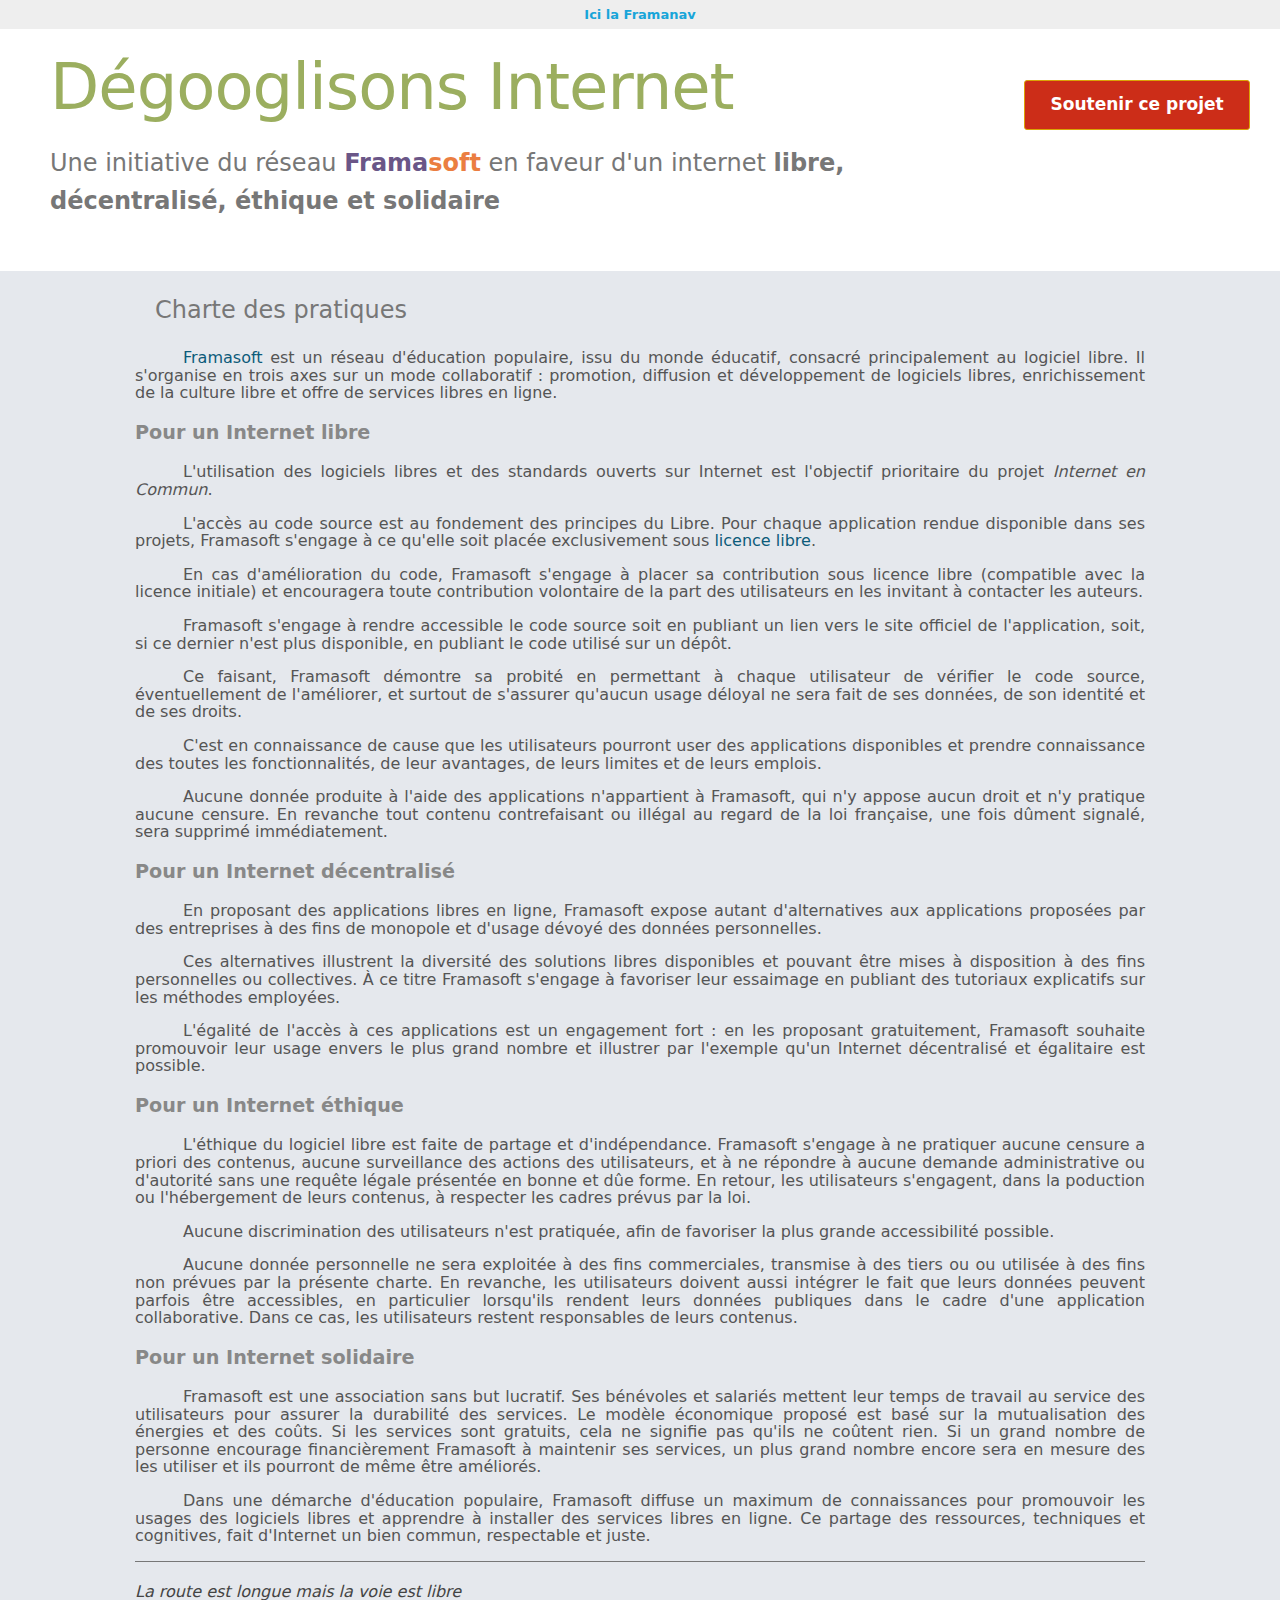
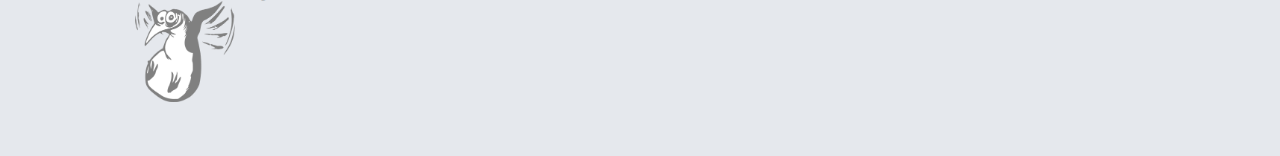
==== commit e297668d: "Organize header, move explanation in the drawer" ====
--- a/charte.html
+++ b/charte.html
@@ -11,30 +11,15 @@
     <body>
         <div class="wrapper">
             <div class="main">
-                <div class="header">
-                    <h1>Internet en commun</h1>
-                    <h2>
-                        Une initiative du réseau <span class="violet">Frama</span><span class="orange">soft</span> en faveur d'un internet <br /> <a href="#" class="tooltip">libre<span><strong>Pour
-                        un Internet libre</strong><br> Les usages d'Internet se déclinent de nombreuses manières. L'histoire d'Internet elle-même est une histoire de logiciels libres, tant du
-                        point de vue des standards que des protocoles employés. Pour qu'Internet reste fidèle à ces principes, nous devons y trouver des applications libres, c'est à dire dont le
-                        code source est ouvert, accessible et sous licences libres.</span></a>, <a href="#" class="tooltip">décentralisé<span><strong>Internet décentralisé</strong><br>
-                        L'intelligence d'Internet doit se situer à la périphérie du réseau dans une dynamique de partage de pair à pair. Pour assurer l'égalité de tous, les monopoles doivent non
-                        seulement être évités, mais empêchés de s'accaparer les données personnelles ou publiques. En expliquant, par des tutoriels, comment multiplier les solutions libres
-                        permettant un Internet plus équitable, nous facilitons l'essaimage du code et diversifions les usages.</span></a>, <a href="#" class="tooltip">éthique<span><strong>Internet
-                            éthique</strong><br>Nous plébiscitons un Internet fait de partage et d'indépendance. L'exploitation, la surveillance, la censure et l'appropriation des données sont des
-                        valeurs que nous refusons au profit de la transparence (la probité), de l'exposition claire des conditions d'utilisation des services, et du refus des discriminations.</span></a> et
-                        <a href="#" class="tooltip">solidaire<span><strong>Internet solidaire</strong><br>À travers les services que nous déployons, nous promouvons un modèle économique
-                        fondé sur la mutualisation des coûts, le partage des ressources, et l'accessibilité au plus grand nombre. Pour cette raisons les abus seront évités car nous avons tous
-                        conscience de la communauté des biens. Ce modèle possède aussi un caractère éducatif car nous pensons qu'en documentant le déployement des services, un grand nombre
-                        d'utilisateurs seront en mesure de partager à leur tour ces ressources.</span></a>.
-                    </h2>
-                    <div class="btns">
+                <header class="header">
+                    <div class="btn-donate">
                         <a class="btn" href="http://soutenir.framasoft.org">Soutenir ce projet</a>
                     </div>
-                    <p class="credit">
-                        Revenir à la <a href="plm.html" class="tooltip">Liste des applications<span>Liste des applications déployées ou en phase de déploiement. </span></a>
-                    </p>
-                </div>
+                    <h1>Dégooglisons Internet</h1>
+                    <h2>
+                        Une initiative du réseau <span class="violet">Frama</span><span class="orange">soft</span> en faveur d'un internet <strong>libre, décentralisé, éthique et solidaire</strong>
+                    </h2>
+                </header>
                 <div class="page-container-charte">
                     <h2>Charte des pratiques</h2>
                     <p>
--- a/css/style.css
+++ b/css/style.css
@@ -1,3 +1,46 @@
+#opener {
+    position: absolute;
+    top: 41px;
+    left: 0px;
+    width: 30px;
+    height: 30px; 
+    
+    font-size: 22px;
+    text-align: center;
+    background-color: white;
+    border-right: solid black 1px;
+    border-bottom: solid black 1px;
+}
+
+#drawer {
+    position: absolute;
+    top: 41px;
+    left: -440px;
+    width: 400px;
+    padding: 0px 20px;
+    border-right: solid black 1px;
+    border-bottom: solid black 1px;
+    background-color: white;
+    z-index: 10;
+}
+
+#drawer p {
+    text-align: justify;
+}
+
+#opener:target {
+    display: none;
+}
+
+#opener:target + #drawer {
+    left:0px;
+}
+
+#close-drawer {
+    float: right;
+    font-size: 22px;
+}
+
 html {
     height: 100%;
 }
@@ -5,7 +48,6 @@
 body {
     background-color: #E5E8ED;
     padding: 0;
-    text-align: center;
     font-family: Sans;
     position: relative;
     margin: 0;
@@ -68,10 +110,8 @@
 }
 
 .header {
-    padding: 30px 0 0;
-    float: left;
-    width: 100%;
-    background-color: #fff;
+    padding: 30px;
+    background-color: white;
 }
 
 .wrapper {
@@ -86,31 +126,19 @@
 }
 
 h1 {
-    padding: 20px 50px 10px;
-    width: 100%;
-    font-size: 500%;
+    font-size: 400%;
     font-weight: 200;
-    box-sizing: border-box;
-    -webkit-box-sizing: border-box;
-    -moz-box-sizing: border-box;
-    margin: 0;
-    padding-top: 25px;
-    font-family: Sans;
     letter-spacing: -1px;
     color: #9BAE5F;
+    margin: 20px;
 }
 
 h2 {
-    padding: 00px 20px 5px 20px;
-    box-sizing: border-box;
-    -webkit-box-sizing: border-box;
-    -moz-box-sizing: border-box;
     color: #777;
-    font-size: 150%%;
+    font-size: 150%;
     line-height: 160%;
     font-weight: 500;
-    margin-top: 10px;
-    margin-bottom: 0;
+    margin: 20px;
 }
 
 .pointer {
@@ -225,25 +253,10 @@
     color: #FFF;
 }
 
-.btns {
-    width: 410px;
+.btn-donate {
     margin: 50px auto;
-}
-
-.credit {
+    float: right;
     text-align: center;
-    color: #888;
-    padding: 10px 10px;
-    margin: 0 0 0 0;
-    background: #f5f5f5;
-    float: left;
-    width: 100%;
-}
-
-.credit a {
-    text-decoration: none;
-    font-weight: bold;
-    color: #0C5B7A;
 }
 
 .back {
@@ -1069,4 +1082,4 @@
     padding-top: 20px;
     margin-bottom: 50px;
     color: #444;
-}+}
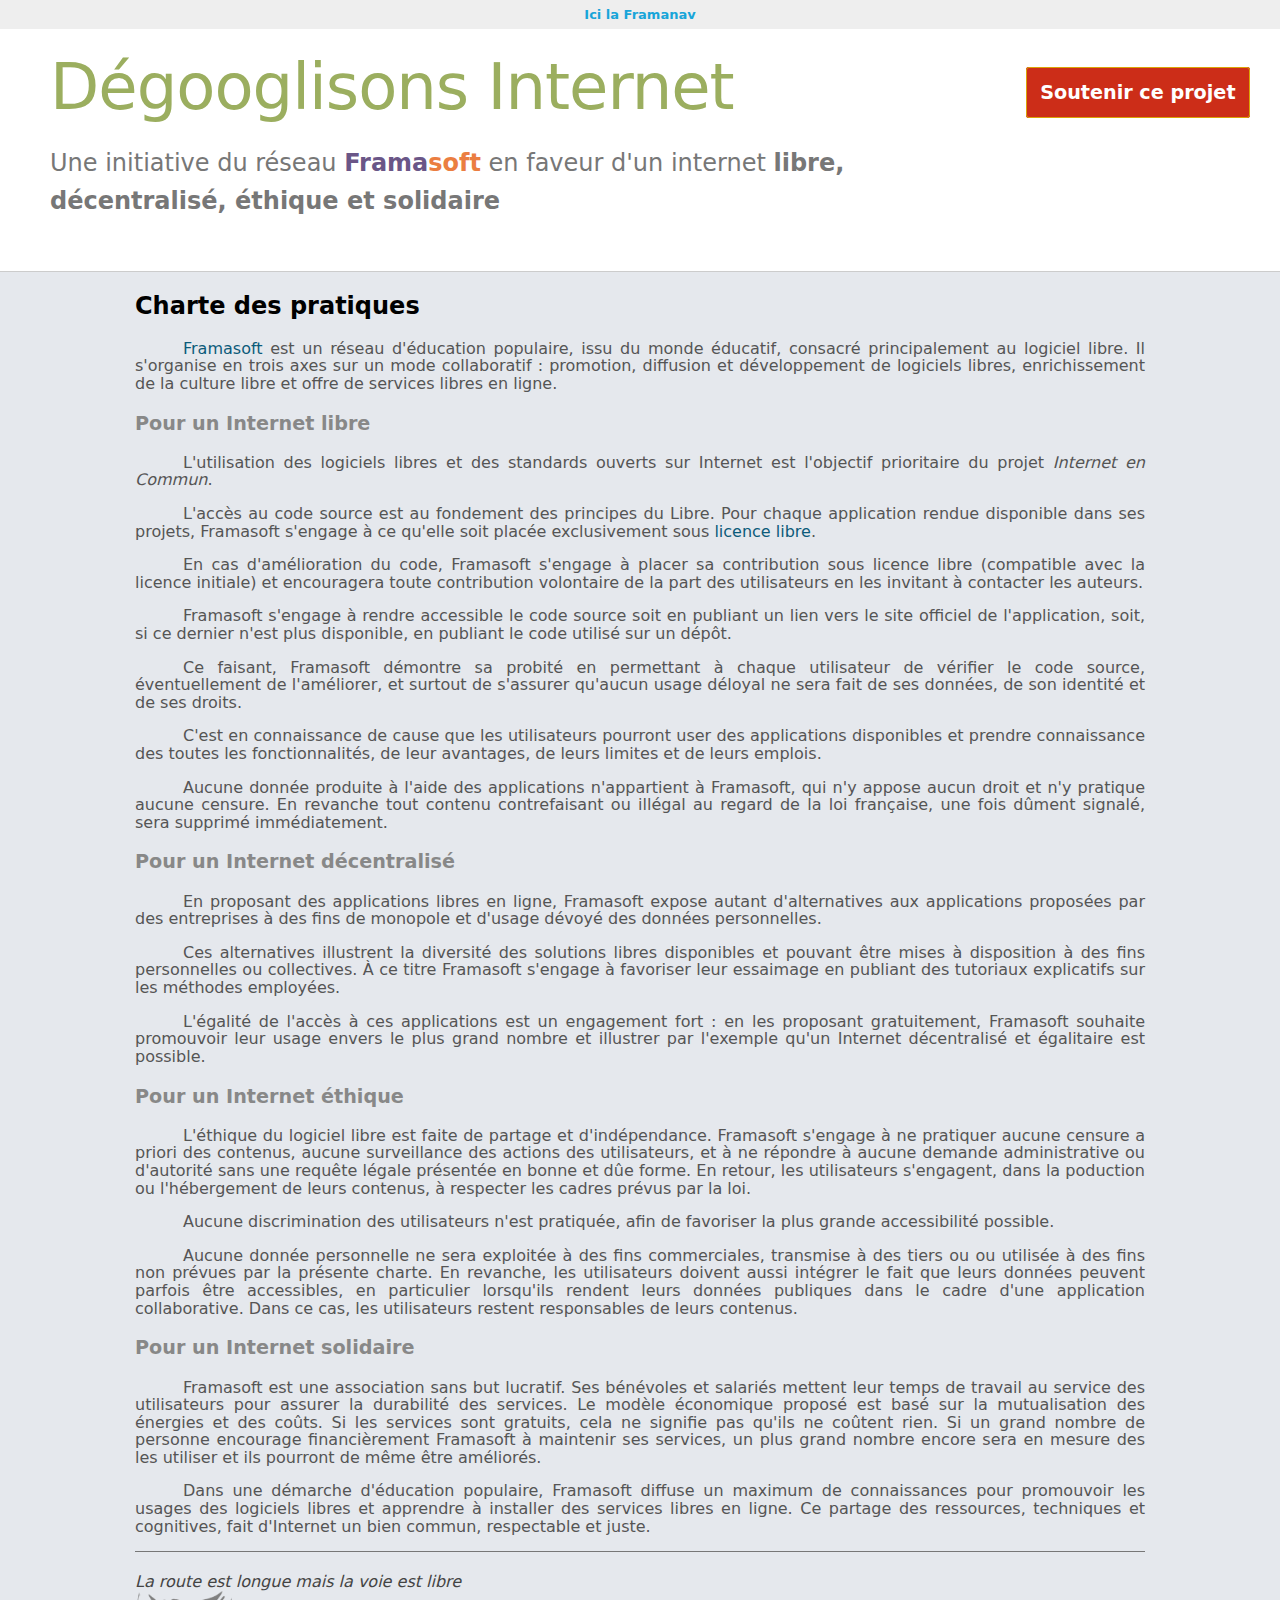
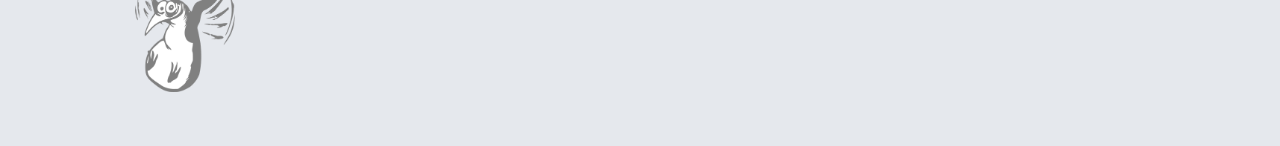
==== commit 49a7727a: "Continue to clean markup and css. Start designing the website" ====
--- a/charte.html
+++ b/charte.html
@@ -6,7 +6,7 @@
         <meta name="title" content="Internet en commun" />
         <meta name="description" content="Charte Framasoft" />
         <meta name="author" content="Framasoft" />
-        <link href="css/style.css" rel="stylesheet" type="text/css">
+        <link href="css/style.css" rel="stylesheet" type="text/css" />
     </head>
     <body>
         <div class="wrapper">
@@ -66,11 +66,12 @@
                     <p>Dans une démarche d'éducation populaire, Framasoft diffuse un maximum de connaissances pour promouvoir les usages des logiciels libres et apprendre à installer des services
                         libres en ligne. Ce partage des ressources, techniques et cognitives, fait d'Internet un bien commun, respectable et juste.</p>
                     <div class="footer">
-                        <em>La route est longue mais la voie est libre</em><br /> <img src="img/pinguLL2mars.png" style="width: 100px">
+                        <em>La route est longue mais la voie est libre</em><br />
+                        <img src="img/pinguLL2mars.png" style="width: 100px" />
                     </div>
                 </div>
             </div>
-            <a class="back" href="#">Ici la Framanav</a>
+            <a class="goback" href="#">Ici la Framanav</a>
         </div>
     </body>
 </html>
--- a/css/style.css
+++ b/css/style.css
@@ -1,29 +1,106 @@
+/* Default style */
+body {
+    background-color: #E5E8ED;
+    font-family: Sans;
+    margin: 0px;
+}
+
+a {
+    color: #0C5B7A;
+    text-decoration: none;
+}
+
+a:hover {
+    color: #18a5d9;
+}
+
+p {
+    color: #777;
+    font-size: 1em;
+}
+
+/* Header style */
+.header {
+    padding: 30px;
+    background-color: white;
+    border-bottom: 1px solid #CCC;
+}
+
+.header h1 {
+    font-size: 400%;
+    font-weight: 200;
+    letter-spacing: -1px;
+    color: #9BAE5F;
+    margin: 20px;
+}
+
+.header h2 {
+    color: #777;
+    font-size: 150%;
+    line-height: 160%;
+    font-weight: 500;
+    margin: 20px;
+}
+
+.header .btn-donate {
+    margin: 50px auto;
+    float: right;
+    text-align: center;
+}
+
+.header .btn {
+    border-radius: 3px;
+    -moz-border-radius: 3px;
+    -webkit-border-radius: 3px;
+    padding: 0.7em;
+    line-height: 140%;
+    font-size: 1.2em;
+    font-weight: bold;
+    background-color: #CC2D18;
+    background-image: -webkit-linear-gradient(top, #CC2D18, #CC2D18);
+    background-image: linear-gradient(top, #CC2D18, #CC2D18);
+    border: 1px solid #DBA306;
+    color: #FFF;
+}
+
+.header .btn:hover {
+    background-color: #9BAE5F;
+    background-image: -webkit-linear-gradient(top, #9BAE5F, #9BAE5F);
+    background-image: linear-gradient(top, #9BAE5F, #9BAE5F);
+    border: 1px solid #9BAE5F;
+}
+/* End header style */
+
+/* Drawer style */
 #opener {
-    position: absolute;
-    top: 41px;
-    left: 0px;
+    position: relative;
     width: 30px;
     height: 30px; 
     
     font-size: 22px;
     text-align: center;
     background-color: white;
-    border-right: solid black 1px;
-    border-bottom: solid black 1px;
+    border-right: solid #CCC 1px;
+    border-bottom: solid #CCC 1px;
 }
 
 #drawer {
-    position: absolute;
-    top: 41px;
+    float:left;
+    display: none;
+    position: relative;
     left: -440px;
     width: 400px;
     padding: 0px 20px;
-    border-right: solid black 1px;
-    border-bottom: solid black 1px;
+    border-right: solid #CCC 1px;
+    border-bottom: solid #CCC 1px;
     background-color: white;
     z-index: 10;
 }
 
+#drawer h3:first-of-type {
+    margin-top: 0px;
+}
+
 #drawer p {
     text-align: justify;
 }
@@ -34,29 +111,16 @@
 
 #opener:target + #drawer {
     left:0px;
+    display: block;
 }
 
 #close-drawer {
-    float: right;
+    text-align: right;
     font-size: 22px;
 }
-
-html {
-    height: 100%;
-}
-
-body {
-    background-color: #E5E8ED;
-    padding: 0;
-    font-family: Sans;
-    position: relative;
-    margin: 0;
-    height: 100%;
-    -webkit-font-smoothing: antialiased;
-    text-rendering: optimizelegibility;
-}
-
-/* Couleurs Framasoft */
+/* End drawer style */
+
+/* Framasoft colors */
 .violet {
     font-weight: bold;
     color: #6A5687;
@@ -86,21 +150,7 @@
     font-weight: bold;
     color: #DBA306;
 }
-
-/* Fin Couleurs Framasoft */
-a {
-    color: #0C5B7A;
-    text-decoration: none;
-}
-
-a:hover {
-    color: #18a5d9;
-}
-
-p {
-    color: #777;
-    font-size: 1em;
-}
+/* End Framasoft colors*/
 
 .precisions {
     text-align: right;
@@ -109,157 +159,7 @@
     padding-top: 4px;
 }
 
-.header {
-    padding: 30px;
-    background-color: white;
-}
-
-.wrapper {
-    height: auto !important;
-    height: 100%;
-    margin: 0 auto;
-    overflow: hidden;
-}
-
-a {
-    text-decoration: none;
-}
-
-h1 {
-    font-size: 400%;
-    font-weight: 200;
-    letter-spacing: -1px;
-    color: #9BAE5F;
-    margin: 20px;
-}
-
-h2 {
-    color: #777;
-    font-size: 150%;
-    line-height: 160%;
-    font-weight: 500;
-    margin: 20px;
-}
-
-.pointer {
-    color: #00B0FF;
-    font-family: Sans;
-    font-size: 24px;
-    margin-top: 15px;
-    position: absolute;
-    top: 130px;
-    right: -40px;
-}
-
-.pointer2 {
-    color: #00B0FF;
-    font-family: Sans;
-    font-size: 24px;
-    margin-top: 15px;
-    position: absolute;
-    top: 130px;
-    left: -40px;
-}
-
-pre {
-    margin: 80px auto;
-}
-
-pre code {
-    padding: 35px;
-    border-radius: 5px;
-    font-size: 15px;
-    background: rgba(0, 0, 0, 0.1);
-    border: rgba(0, 0, 0, 0.05) 5px solid;
-    max-width: 500px;
-}
-
-.main {
-    float: left;
-    width: 100%;
-    margin: 0 auto;
-}
-
-.main h1.demo1 {
-    background: #1ABC9C;
-}
-
-.reload.bell {
-    font-size: 12px;
-    padding: 20px;
-    width: 45px;
-    text-align: center;
-    height: 47px;
-    border-radius: 50px;
-    -webkit-border-radius: 50px;
-    -moz-border-radius: 50px;
-}
-
-.reload.bell #notification {
-    font-size: 25px;
-    line-height: 140%;
-}
-
-.reload,.btn {
-    display: inline-block;
-    border-radius: 3px;
-    -moz-border-radius: 3px;
-    -webkit-border-radius: 3px;
-    display: inline-block;
-    line-height: 100%;
-    padding: 0.7em;
-    text-decoration: none;
-    width: 100px;
-    line-height: 140%;
-    font-size: 17px;
-    font-family: Sans;
-    font-weight: bold;
-    -webkit-box-shadow: none;
-    box-shadow: none;
-    background-color: #4D90FE;
-    background-image: -webkit-linear-gradient(top, #4D90FE, #4787ED);
-    background-image: linear-gradient(top, #4d90fe, #4787ed);
-    border: 1px solid #3079ED;
-    color: #FFF;
-}
-
-.reload:hover {
-    background: #DBA306;
-}
-
-.btn {
-    width: 200px;
-    -webkit-box-shadow: none;
-    box-shadow: none;
-    background-color: #CC2D18;
-    background-image: -webkit-linear-gradient(top, #CC2D18, #CC2D18);
-    background-image: linear-gradient(top, #CC2D18, #CC2D18);
-    border: 1px solid #DBA306;
-    color: #FFF;
-}
-
-.clear {
-    width: auto;
-}
-
-.btn:hover,.btn:hover {
-    width: 200px;
-    -webkit-box-shadow: none;
-    box-shadow: none;
-    background-color: #9BAE5F;
-    background-image: -webkit-linear-gradient(top, #9BAE5F, #9BAE5F);
-    background-image: linear-gradient(top, #9BAE5F, #9BAE5F);
-    border: 1px solid #9BAE5F;
-    color: #FFF;
-}
-
-.btn-donate {
-    margin: 50px auto;
-    float: right;
-    text-align: center;
-}
-
-.back {
+.goback {
     position: absolute;
     top: 0;
     left: 0;
@@ -280,10 +180,31 @@
     transition: all 200ms ease-out;
 }
 
-.back:hover {
+.goback:hover {
     background: #eee;
 }
 
+/* Tips */
+.tips {
+    float: left;
+    list-style: none;
+}
+
+.tips li {
+    float:left;
+    background-color: white;
+    padding: 20px;
+    border-bottom: 1px solid #CCC;
+    border-top: 1px solid #EEE;
+    box-shadow: 0px 9px 15px -10px rgba(0, 0, 0, 0.7);
+    margin: 12px;
+}
+
+.back {
+    display: none;
+}
+
+/*
 .page-container {
     max-width: 1010px;
     margin: auto;
@@ -297,9 +218,9 @@
 }
 
 .page-container h3 {
-    font-family: Sans;
     font-size: 23px;
 }
+
 
 .tip {
     display: none;
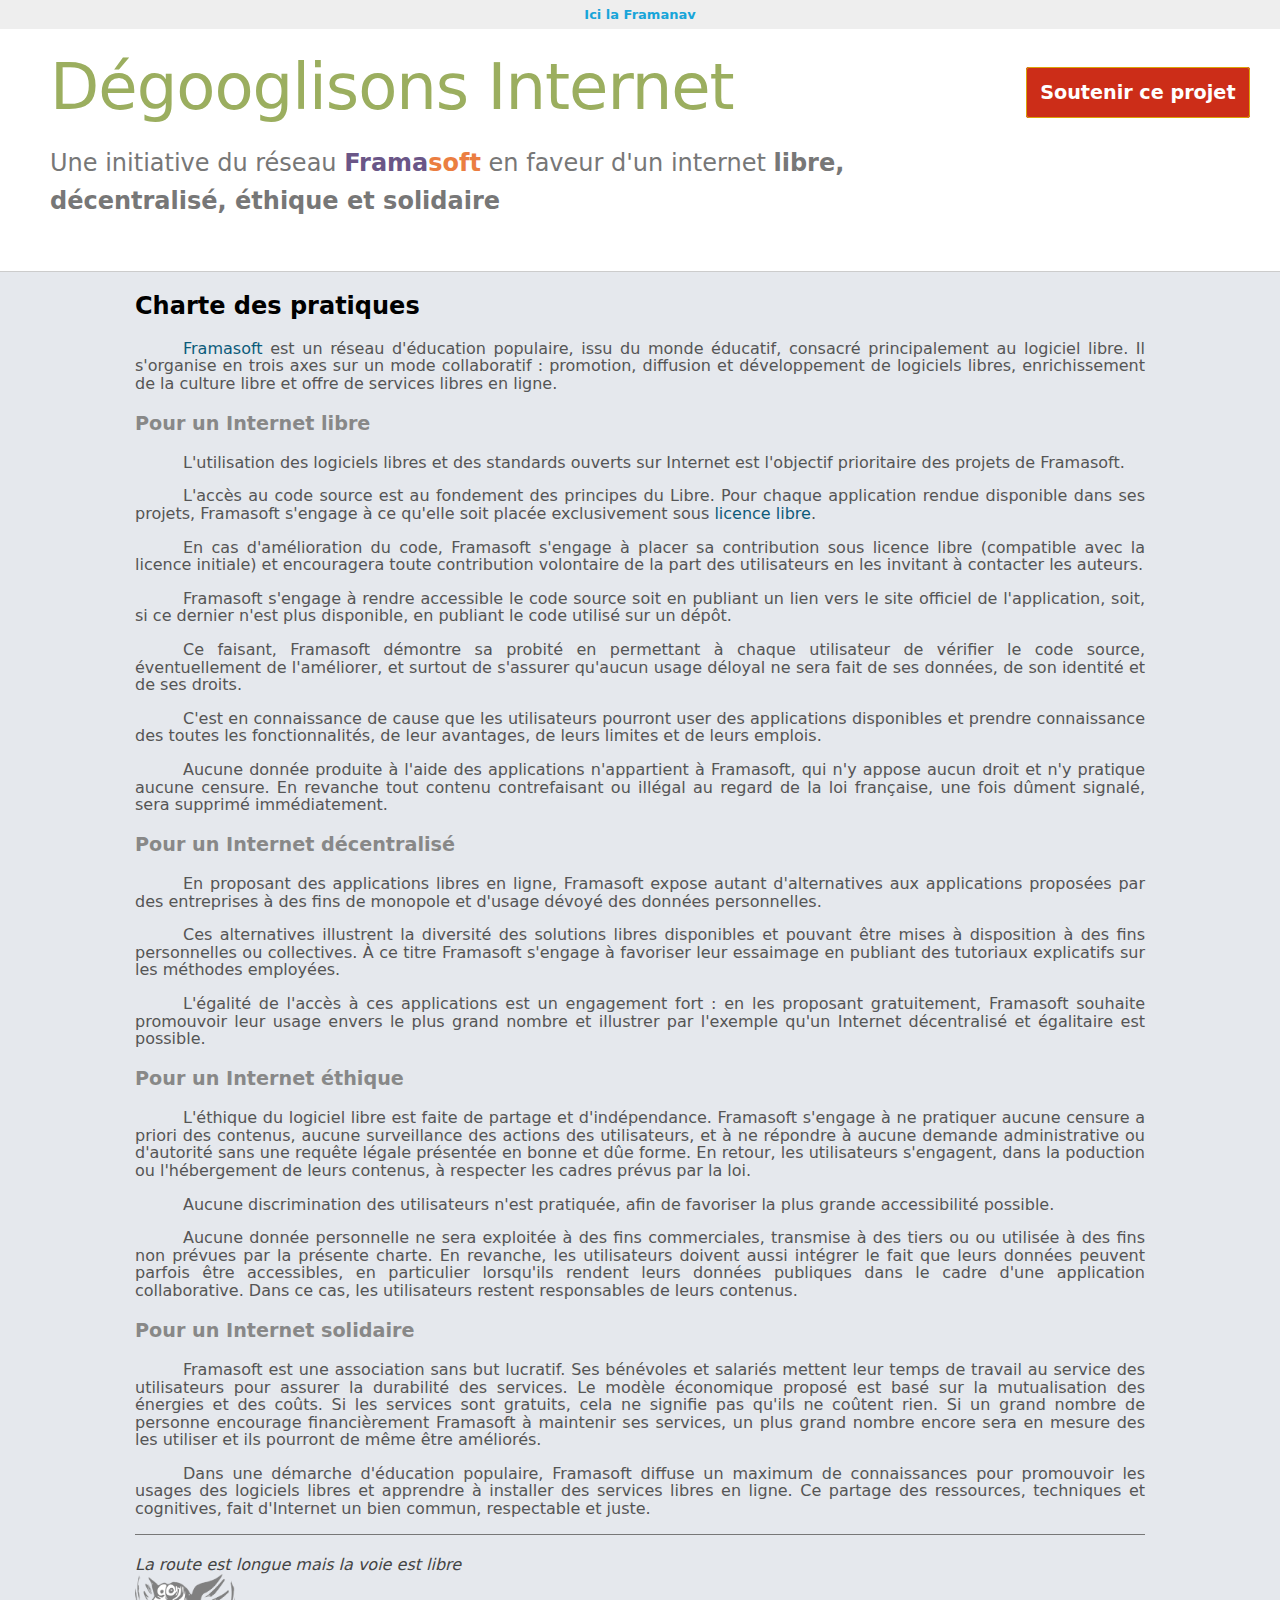
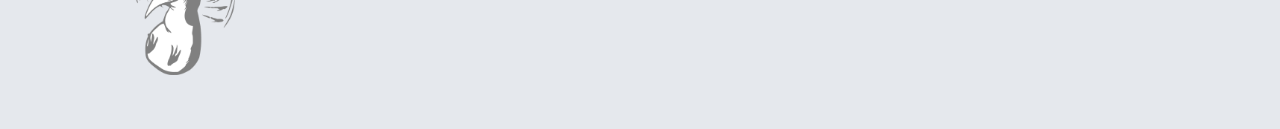
==== commit f605732a: "Corrections mineures" ====
--- a/charte.html
+++ b/charte.html
@@ -1,12 +1,14 @@
 <!DOCTYPE html>
 <html lang="fr" dir="ltr">
     <head>
-        <title>Internet en commun</title>
+        <title>Degooglisons Internet</title>
         <meta charset="utf-8" />
-        <meta name="title" content="Internet en commun" />
+        <meta name="title" content="Degooglisons Internet" />
         <meta name="description" content="Charte Framasoft" />
         <meta name="author" content="Framasoft" />
+        <link href="nav/lib/bootstrap/css/bootstrap.min.css" rel="stylesheet" type="text/css" />
         <link href="css/style.css" rel="stylesheet" type="text/css" />
+        <link href="css/colors.css" rel="stylesheet" type="text/css" />
     </head>
     <body>
         <div class="wrapper">
@@ -28,7 +30,7 @@
                     </p>
                     <h3>Pour un Internet libre</h3>
                     <p>
-                        L'utilisation des logiciels libres et des standards ouverts sur Internet est l'objectif prioritaire du projet <em>Internet en Commun</em>.
+                        L'utilisation des logiciels libres et des standards ouverts sur Internet est l'objectif prioritaire des projets de Framasoft.
                     </p>
                     <p>
                         L'accès au code source est au fondement des principes du Libre. Pour chaque application rendue disponible dans ses projets, Framasoft s'engage à ce qu'elle soit placée
--- a/css/style.css
+++ b/css/style.css
@@ -1,4 +1,11 @@
 /* Default style */
+* {   
+    -moz-transition:all 0.5s;
+    -webkit-transition:all 0.5s;
+    -o-transition:all 0.5s;
+    transition:all 0.5s;
+}
+
 body {
     background-color: #E5E8ED;
     font-family: Sans;
@@ -72,29 +79,23 @@
 /* End header style */
 
 /* Drawer style */
-#opener {
-    position: relative;
-    width: 30px;
-    height: 30px; 
-    
-    font-size: 22px;
-    text-align: center;
-    background-color: white;
-    border-right: solid #CCC 1px;
-    border-bottom: solid #CCC 1px;
+#menu {
+    position: absolute;
+    width: 500px;
+    left: -440px;
+}
+
+#mainHeader:target + #menu {
+    left: 0px;
 }
 
 #drawer {
-    float:left;
-    display: none;
-    position: relative;
-    left: -440px;
+    float: left;
     width: 400px;
     padding: 0px 20px;
     border-right: solid #CCC 1px;
     border-bottom: solid #CCC 1px;
     background-color: white;
-    z-index: 10;
 }
 
 #drawer h3:first-of-type {
@@ -105,13 +106,14 @@
     text-align: justify;
 }
 
-#opener:target {
-    display: none;
-}
-
-#opener:target + #drawer {
-    left:0px;
-    display: block;
+#opener {
+    float: left;
+    width: 42px;
+    font-size: 30px;
+    text-align: center;
+    background-color: white;
+    border-right: solid #CCC 1px;
+    border-bottom: solid #CCC 1px;
 }
 
 #close-drawer {
@@ -120,37 +122,13 @@
 }
 /* End drawer style */
 
-/* Framasoft colors */
-.violet {
-    font-weight: bold;
-    color: #6A5687;
-}
-
-.orange {
-    font-weight: bold;
-    color: #EB7E41;
-}
-
-.vert {
-    font-weight: bold;
-    color: #9BAE5F;
-}
-
-.bleu {
-    font-weight: bold;
-    color: #0C5B7A;
-}
-
-.rouge {
-    font-weight: bold;
-    color: #CC2D18;
-}
-
-.jaune {
-    font-weight: bold;
-    color: #DBA306;
-}
-/* End Framasoft colors*/
+.page-container {
+    margin-left: 60px;
+}
+
+#mainHeader:target + #menu + .page-container {
+    margin-left: 480px;
+}
 
 .precisions {
     text-align: right;
@@ -188,21 +166,93 @@
 .tips {
     float: left;
     list-style: none;
+    padding: 0px;
 }
 
 .tips li {
+    position: relative;
+    overflow: hidden;
+    width: 280px;
+    height: 140px;
     float:left;
     background-color: white;
-    padding: 20px;
-    border-bottom: 1px solid #CCC;
     border-top: 1px solid #EEE;
     box-shadow: 0px 9px 15px -10px rgba(0, 0, 0, 0.7);
     margin: 12px;
 }
 
-.back {
+.tips li:nth-child(4n) .front, 
+.tips li:nth-child(4n) .back {
+    border-bottom: 3px solid #EB7E41;
+}
+
+.tips li:nth-child(4n+1) .front, 
+.tips li:nth-child(4n+1) .back {
+    border-bottom: 3px solid #0C5B7A;
+}
+
+.tips li:nth-child(4n+2) .front, 
+.tips li:nth-child(4n+2) .back {
+    border-bottom: 3px solid #CC2D18;
+}
+
+.tips li:nth-child(4n+3) .front, 
+.tips li:nth-child(4n+3) .back {
+    border-bottom: 3px solid #DBA306;
+}
+
+.tips h4 {
+    margin-top: 0px;
+    margin-bottom: 12px;
+    font-size: 1.2em;
+    color: #6A5687;
+    font-weight: bold;
+}
+
+.front_old:before {
+    content: "ø ";
+    color: #0C5B7A;
+}
+
+.front_old {
+    margin-bottom: 12px;
+}
+
+.front_new:before {
+    content: "# ";
+    color: #CC2D18;
+}
+
+.tip-content {
+    position: absolute;
+    width: 280px;
+    height: 280px;
+    top: 0px;
+	
+	-webkit-transition: all 400ms ease 0s;
+	   -moz-transition: all 400ms ease 0s;
+	     -o-transition: all 400ms ease 0s;	
+	        transition: all 400ms ease 0s;
+}
+
+.front, .back {
+    padding: 20px;
+    height: 97px;
+}
+
+
+.tips li:hover .tip-content {
+    top: -140px;
+}
+
+.back_content {
+    
+}
+
+.back .tip {
     display: none;
 }
+
 
 /*
 .page-container {
@@ -338,13 +388,6 @@
 
 .tc_back_title {
     font-size: 115%;
-}
-
-.tc_back_content {
-    font-size: 80%;
-    padding-left: 2%;
-    padding-right: 2%;
-    font-weight: 600;
 }
 
 .tobuild {
--- a/css/colors.css
+++ b/css/colors.css
@@ -0,0 +1,31 @@
+/* Framasoft colors */
+.violet {
+    font-weight: bold;
+    color: #6A5687;
+}
+
+.orange {
+    font-weight: bold;
+    color: #EB7E41;
+}
+
+.vert {
+    font-weight: bold;
+    color: #9BAE5F;
+}
+
+.bleu {
+    font-weight: bold;
+    color: #0C5B7A;
+}
+
+.rouge {
+    font-weight: bold;
+    color: #CC2D18;
+}
+
+.jaune {
+    font-weight: bold;
+    color: #DBA306;
+}
+/* End Framasoft colors*/
